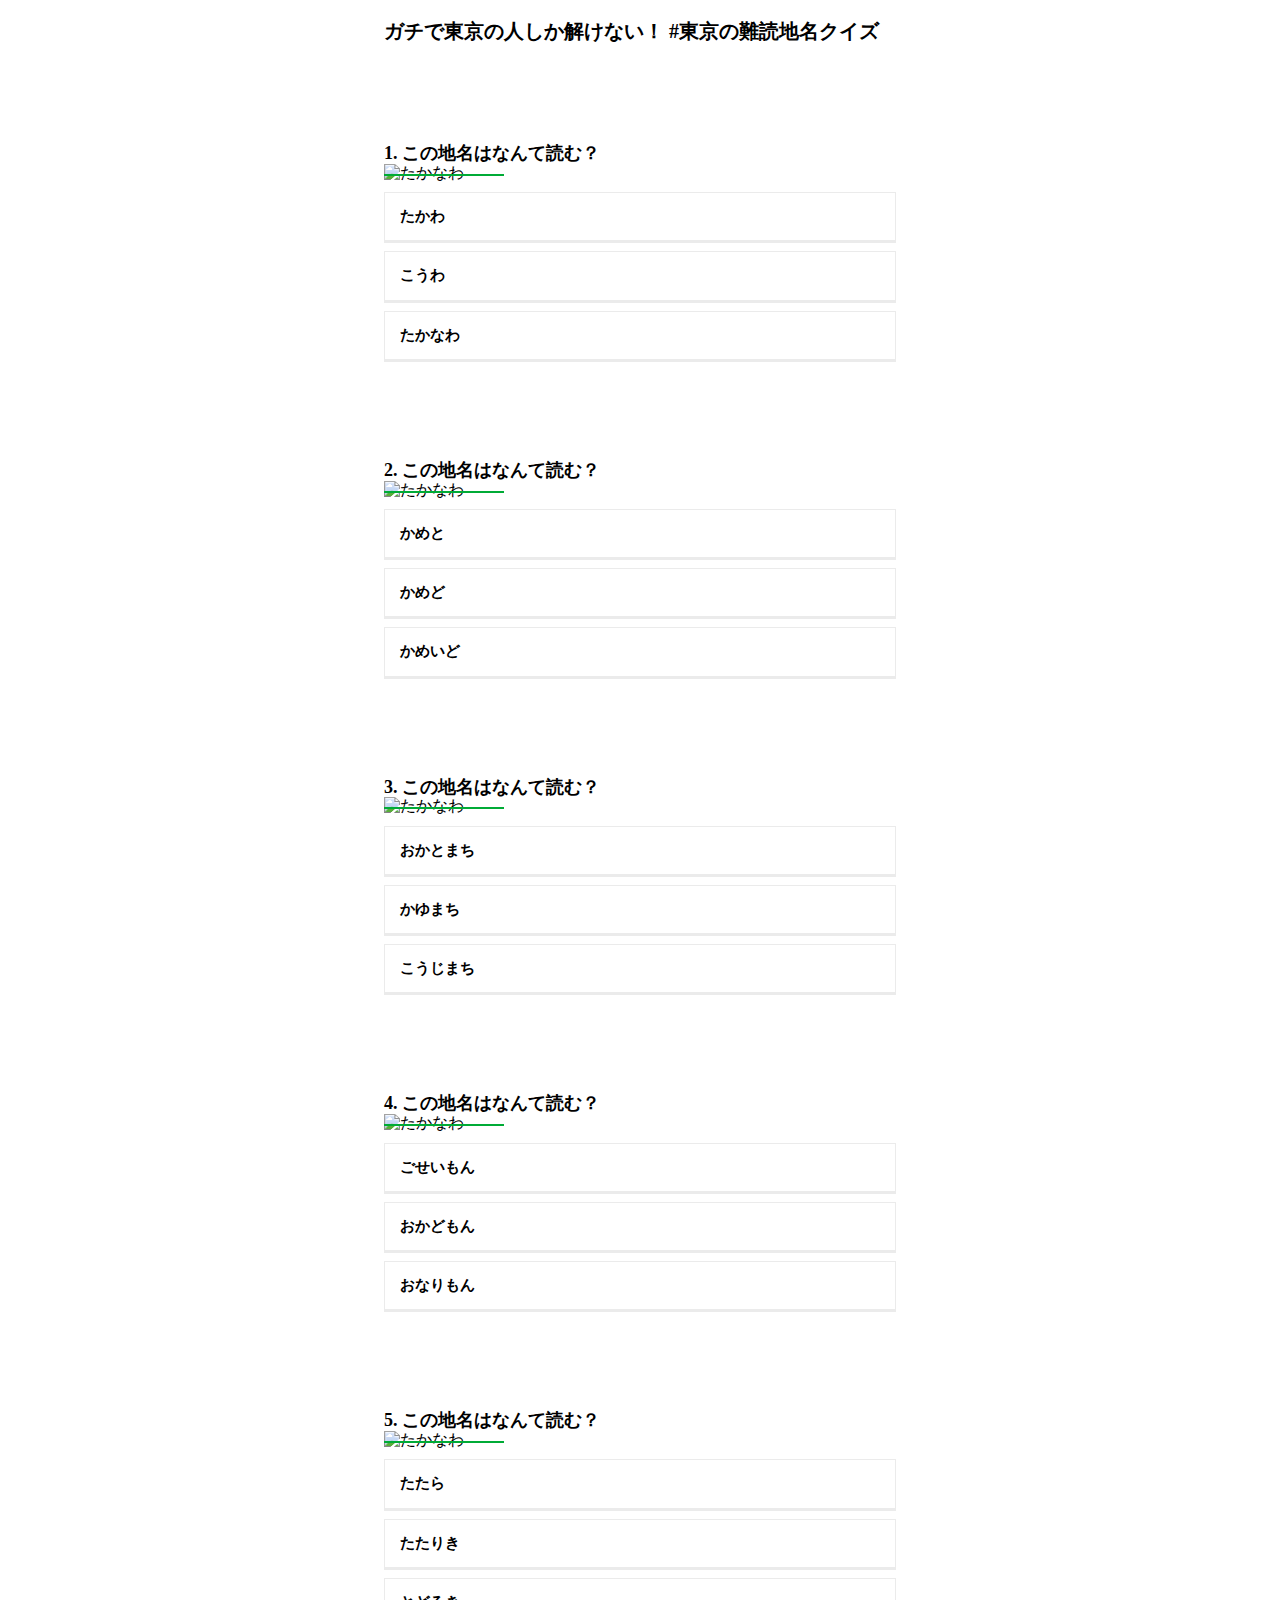
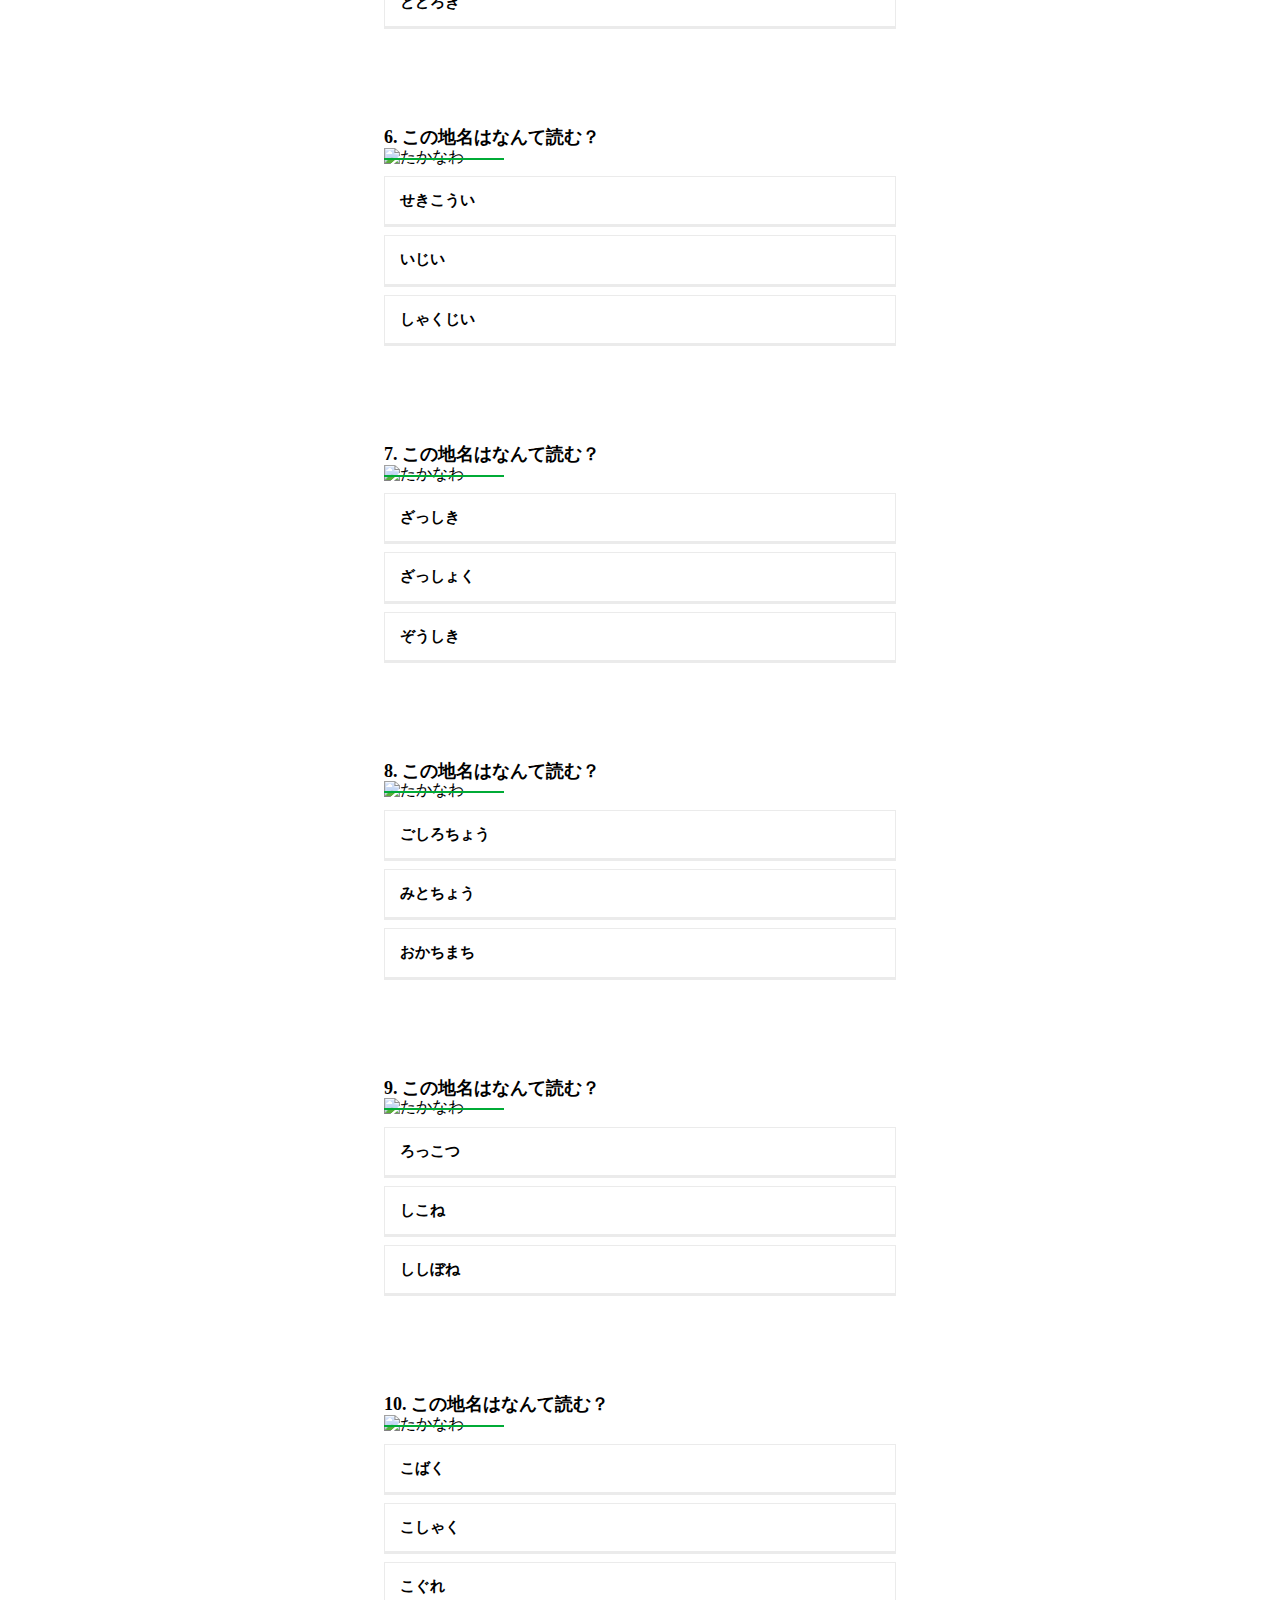
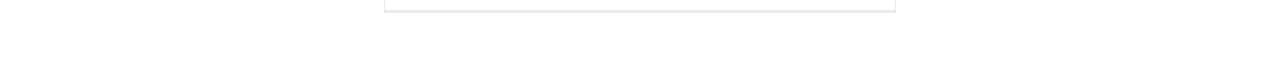
==== kuizy/kuizy.html @ 84e5f660 "html,css,jsを用いてfuseikai" ====
<!DOCTYPE html>
<html lang="ja">

<head>
    <meta charset="UTF-8">
    <meta http-equiv="X-UA-Compatible" content="IE=edge">
    <meta name="viewport" content="width=device-width, initial-scale=1.0">
    <title>kuizy.net</title>
    <link rel="stylesheet" href="./reset.css">
    <link rel="stylesheet" href="./kuizy.css">
</head>

<body>
    <main>
        <!-- beforebegin -->
        <!-- <div id="question"> -->
            <!-- afterbegin -->
            <!-- beforeend -->
        <!-- </div> -->
        <!-- afterend -->
        <h1 class="title">ガチで東京の人しか解けない！ #東京の難読地名クイズ</h1>
        <section class="quiz">
            <div class="question">
                <h2 class="question_title">1. この地名はなんて読む？</h2>
                <img class="question_img" src="https://d1khcm40x1j0f.cloudfront.net/quiz/34d20397a2a506fe2c1ee636dc011a07.png" alt="たかなわ">
                <ul class="question_list">
                    <!-- idが１つしかつけられないからwrong_1(誤答のときの動き)を２箇所につけられない。どうする？ -->
                    <li id="wrong_1_1" class="question_list_item">たかわ</li>
                    <li id="wrong_1_2" class="question_list_item">こうわ</li>
                    <li id="correct_1" class="question_list_item">たかなわ</li>
                </ul>
                <!-- 「正解！」のところだけを太文字にできないか？、pを２箇所にするとidが２つになって見にくくなってしまうのではないか？ -->
                <p id="questionCorrectAnswer_1" class="question_correct_answer"><b>正解！</b><br>正解は「たかなわ」です！</p>
                <p id="questionWrongAnswer_1" class="question_wrong_answer"><b>不正解！</b><br>正解は「たかなわ」です！</p>
            </div>
            <div class="question">
                <h2 class="question_title">2. この地名はなんて読む？</h2>
                <img class="question_img" src="https://d1khcm40x1j0f.cloudfront.net/quiz/512b8146e7661821c45dbb8fefedf731.png" alt="たかなわ">
                <ul class="question_list">
                    <li id="wrong_2_1" class="question_list_item">かめと</li>
                    <li id="wrong_2_2" class="question_list_item">かめど</li>
                    <li id="correct_2" class="question_list_item">かめいど</li>
                </ul>
                <p id="questionCorrectAnswer_2" class="question_correct_answer"><b>正解！</b><br>正解は「かめいど」です！</p>
                <p id="questionWrongAnswer_2" class="question_wrong_answer"><b>不正解！</b><br>正解は「かめいど」です！</p>
            </div>
            <div class="question">
                <h2 class="question_title">3. この地名はなんて読む？</h2>
                <img class="question_img" src="https://d1khcm40x1j0f.cloudfront.net/quiz/ad4f8badd896f1a9b527c530ebf8ac7f.png" alt="たかなわ">
                <ul class="question_list">
                    <li id="wrong_3_1" class="question_list_item">おかとまち</li>
                    <li id="wrong_3_2" class="question_list_item">かゆまち</li>
                    <li id="correct_3" class="question_list_item">こうじまち</li>
                </ul>
                <p id="questionCorrectAnswer_3" class="question_correct_answer"><b>正解！</b><br>正解は「こうじまち」です！</p>
                <p id="questionWrongAnswer_3" class="question_wrong_answer"><b>不正解！</b><br>正解は「こうじまち」です！</p>
            </div>
            <div class="question">
                <h2 class="question_title">4. この地名はなんて読む？</h2>
                <img src="https://d1khcm40x1j0f.cloudfront.net/quiz/ee645c9f43be1ab3992d121ee9e780fb.png" alt="たかなわ">
                <ul class="question_list">
                    <li id="wrong_4_1" class="question_list_item">ごせいもん</li>
                    <li id="wrong_4_2" class="question_list_item">おかどもん</li>
                    <li id="correct_4" class="question_list_item">おなりもん</li>
                </ul>
                <p id="questionCorrectAnswer_4" class="question_correct_answer"><b>正解！</b><br>正解は「おなりもん」です！</p>
                <p id="questionWrongAnswer_4" class="question_wrong_answer"><b>不正解！</b><br>正解は「おなりもん」です！</p>
            </div>
            <div class="question">
                <h2 class="question_title">5. この地名はなんて読む？</h2>
                <img class="question_img" src="https://d1khcm40x1j0f.cloudfront.net/quiz/6a235aaa10f0bd3ca57871f76907797b.png" alt="たかなわ">
                <ul class="question_list">
                    <li id="wrong_5_1" class="question_list_item">たたら</li>
                    <li id="wrong_5_2" class="question_list_item">たたりき</li>
                    <li id="correct_5" class="question_list_item">とどろき</li>
                </ul>
                <p id="questionCorrectAnswer_5" class="question_correct_answer"><b>正解！</b><br>正解は「とどろき」です！</p>
                <p id="questionWrongAnswer_5" class="question_wrong_answer"><b>不正解！</b><br>正解は「とどろき」です！</p>
            </div>
            <div class="question">
                <h2 class="question_title">6. この地名はなんて読む？</h2>
                <img class="question_img" src="https://d1khcm40x1j0f.cloudfront.net/quiz/0b6789cf496fb75191edf1e3a6e05039.png" alt="たかなわ">
                <ul class="question_list">
                    <li id="wrong_6_1" class="question_list_item">せきこうい</li>
                    <li id="wrong_6_2" class="question_list_item">いじい</li>
                    <li id="correct_6" class="question_list_item">しゃくじい</li>
                </ul>
                <p id="questionCorrectAnswer_6" class="question_correct_answer"><b>正解！</b><br>正解は「しゃくじい」です！</p>
                <p id="questionWrongAnswer_6" class="question_wrong_answer"><b>不正解！</b><br>正解は「しゃくじい」です！</p>
            </div>
            <div class="question">
                <h2 class="question_title">7. この地名はなんて読む？</h2>
                <img class="question_img" src="https://d1khcm40x1j0f.cloudfront.net/quiz/23e698eec548ff20a4f7969ca8823c53.png" alt="たかなわ">
                <ul class="question_list">
                    <li id="wrong_7_1" class="question_list_item">ざっしき</li>
                    <li id="wrong_7_2" class="question_list_item">ざっしょく</li>
                    <li id="correct_7" class="question_list_item">ぞうしき</li>
                </ul>
                <p id="questionCorrectAnswer_7" class="question_correct_answer"><b>正解！</b><br>正解は「ぞうしき」です！</p>
                <p id="questionWrongAnswer_7" class="question_wrong_answer"><b>不正解！</b><br>正解は「ぞうしき」です！</p>
            </div>
            <div class="question">
                <h2 class="question_title">8. この地名はなんて読む？</h2>
                <img class="question_img" src="https://d1khcm40x1j0f.cloudfront.net/quiz/50a753d151d35f8602d2c3e2790ea6e4.png" alt="たかなわ">
                <ul class="question_list">
                    <li id="wrong_8_1" class="question_list_item">ごしろちょう</li>
                    <li id="wrong_8_2" class="question_list_item">みとちょう</li>
                    <li id="correct_8" class="question_list_item">おかちまち</li>
                </ul>
                <p id="questionCorrectAnswer_8" class="question_correct_answer"><b>正解！</b><br>正解は「おかちまち」です！</p>
                <p id="questionWrongAnswer_8" class="question_wrong_answer"><b>不正解！</b><br>正解は「おかちまち」です！</p>
            </div>
            <div class="question">
                <h2 class="question_title">9. この地名はなんて読む？</h2>
                <img class="question_img" src="https://d1khcm40x1j0f.cloudfront.net/words/8cad76c39c43e2b651041c6d812ea26e.png" alt="たかなわ">
                <ul class="question_list">
                    <li id="wrong_9_1" class="question_list_item">ろっこつ</li>
                    <li id="wrong_9_2" class="question_list_item">しこね</li>
                    <li id="correct_9" class="question_list_item">ししぼね</li>
                </ul>
                <p id="questionCorrectAnswer_9" class="question_correct_answer"><b>正解！</b><br>江戸川区にあります。</p>
                <p id="questionWrongAnswer_9" class="question_wrong_answer"><b>不正解！</b><br>江戸川区にあります。</p>
            </div>
            <div class="question">
                <h2 class="question_title">10. この地名はなんて読む？</h2>
                <img class="question_img" src="https://d1khcm40x1j0f.cloudfront.net/words/34508ddb0789ee73471b9f17977e7c9c.png" alt="たかなわ">
                <ul class="question_list">
                    <li id="wrong_10_1" class="question_list_item">こばく</li>
                    <li id="wrong_10_2" class="question_list_item">こしゃく</li>
                    <li id="correct_10" class="question_list_item">こぐれ</li>
                </ul>
                <p id="questionCorrectAnswer_10" class="question_correct_answer"><b>正解！</b><br>正解は「こぐれ」です！</p>
                <p id="questionWrongAnswer_10" class="question_wrong_answer"><b>不正解！</b><br>正解は「こぐれ」です！</p>
            </div>
        </section>
    </main>
<script src="kuizy.js"></script>
</body>

</html>
---- kuizy/kuizy.css ----
/* ガチで東京の人しか解けない！ #東京の難読地名クイズ */
        .title {
            font-size: 20px;
            font-weight: bold;
            margin-top: 1em;
            margin-left: 30%;
            margin-right: 30%;
        }
        /* 1から10番までの全部に適用 */
        .quiz {
            margin-left: 30%;
            margin-right: 30%;
            margin-bottom: 3em;
        }
        /* この地名はなんて読む？ */
        .question_title {
            font-size: 18px;
            font-weight: bold;
            margin-top: 100px;
            position: relative;
        }
        /* 1~10のこの地名はなんて読む？ の下線部 */
        .question_title::after {
            content: "";
            position: absolute;
            display: block;
            width: 120px;
            height: 2px;
            background-color: #00ab36;
            margin-top: 10px;
        }
        /* 1~10の３つの選択肢ボックス */
        .question_list_item {
            font-size: 15px;
            border: solid 1px #ebebeb;
            box-shadow: 0 2px 0 #ebebeb;
            margin-top: 10px;
            padding: 15px;
            font-weight: bold;
        }
        /* 1~10の正解は「」です！ */
        .question_correct_answer {
            display: none;
        }
        /* 1~10の不正解！正解は「」です！ */
        .question_wrong_answer {
            display: none;
        }


        /* 正解のボックスを押した後の変化後 */
        .question_list_item-correct {
            background-color: #287dff;
            color: #ffffff;
        }
        /* 1~10の正解は「」です！の変化後 */
        .question_correct_answer-visible {
            display: block;
            background-color: #f5f5f5;
            margin-top: 10px;
            padding: 15px;
            position: relative;
            line-height: 35px;
            pointer-events: none;
        }
        /* 1~10の正解は「」です！の下線部。変化後 */
        .question_correct_answer-visible::before {
            content: "";
            position: absolute;
            display: inline-block;
            width: 50px;
            height: 4px;
            background-color: #287dff;
            margin-top: 30px;
            font-weight: bold;
        }
        /* 不正解のボックスを押した後の変化後 */
        .question_list_item-wrong {
            background-color: #ff5128;
            color: #ffffff;
        }
        /* 1~10の不正解！正解は「」です！の変化後 */
        .question_wrong_answer-visible {
            display: block;
            background-color: #f5f5f5;
            margin-top: 10px;
            padding: 15px;
            position: relative;
            line-height: 35px;
            pointer-events: none;
        }
        /* 1~10の不正解！正解は「」です！の下線部。変化後 */
        .question_wrong_answer-visible::before {
            content: "";
            position: absolute;
            display: inline-block;
            width: 50px;
            height: 4px;
            background-color: #ff5128;
            margin-top: 30px;
            font-weight: bold;
        }
        /* 押せないようにする */
        .question_list_item_don\'tPush {
            pointer-events: none;
        }
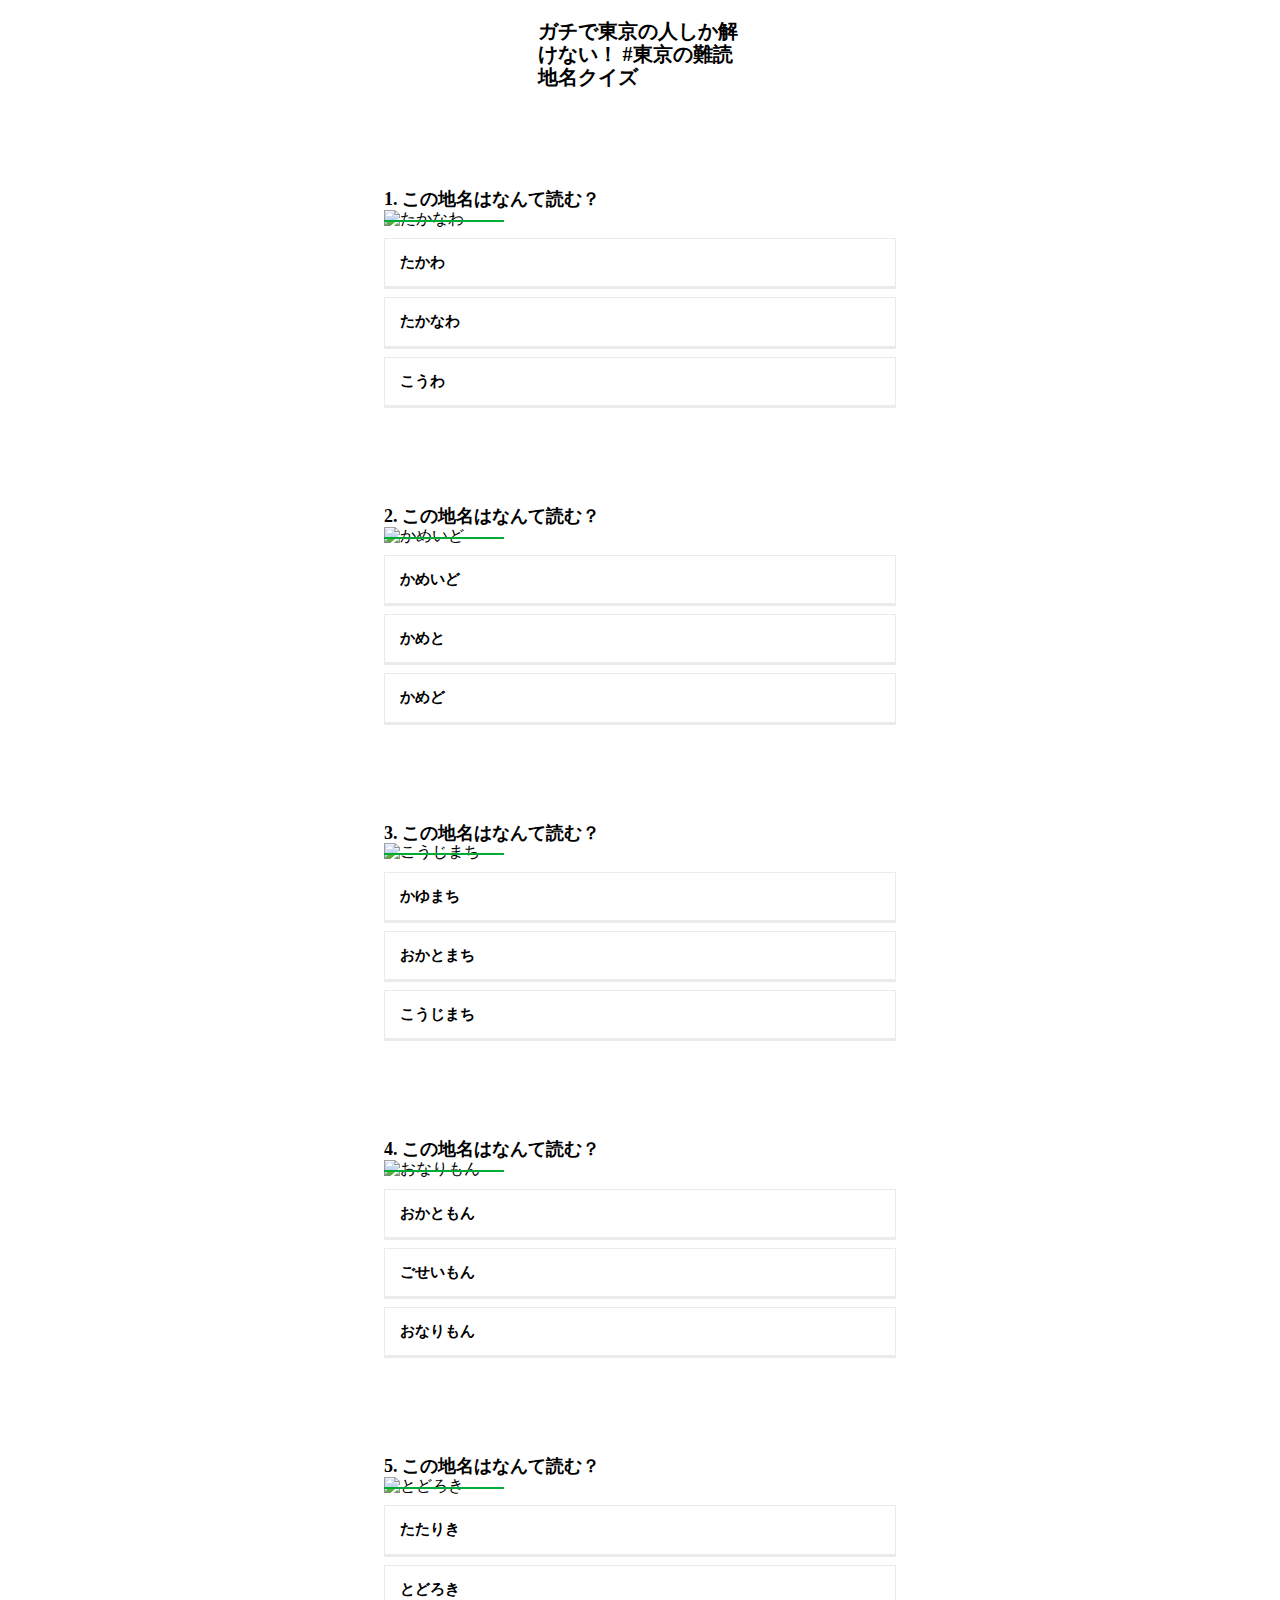
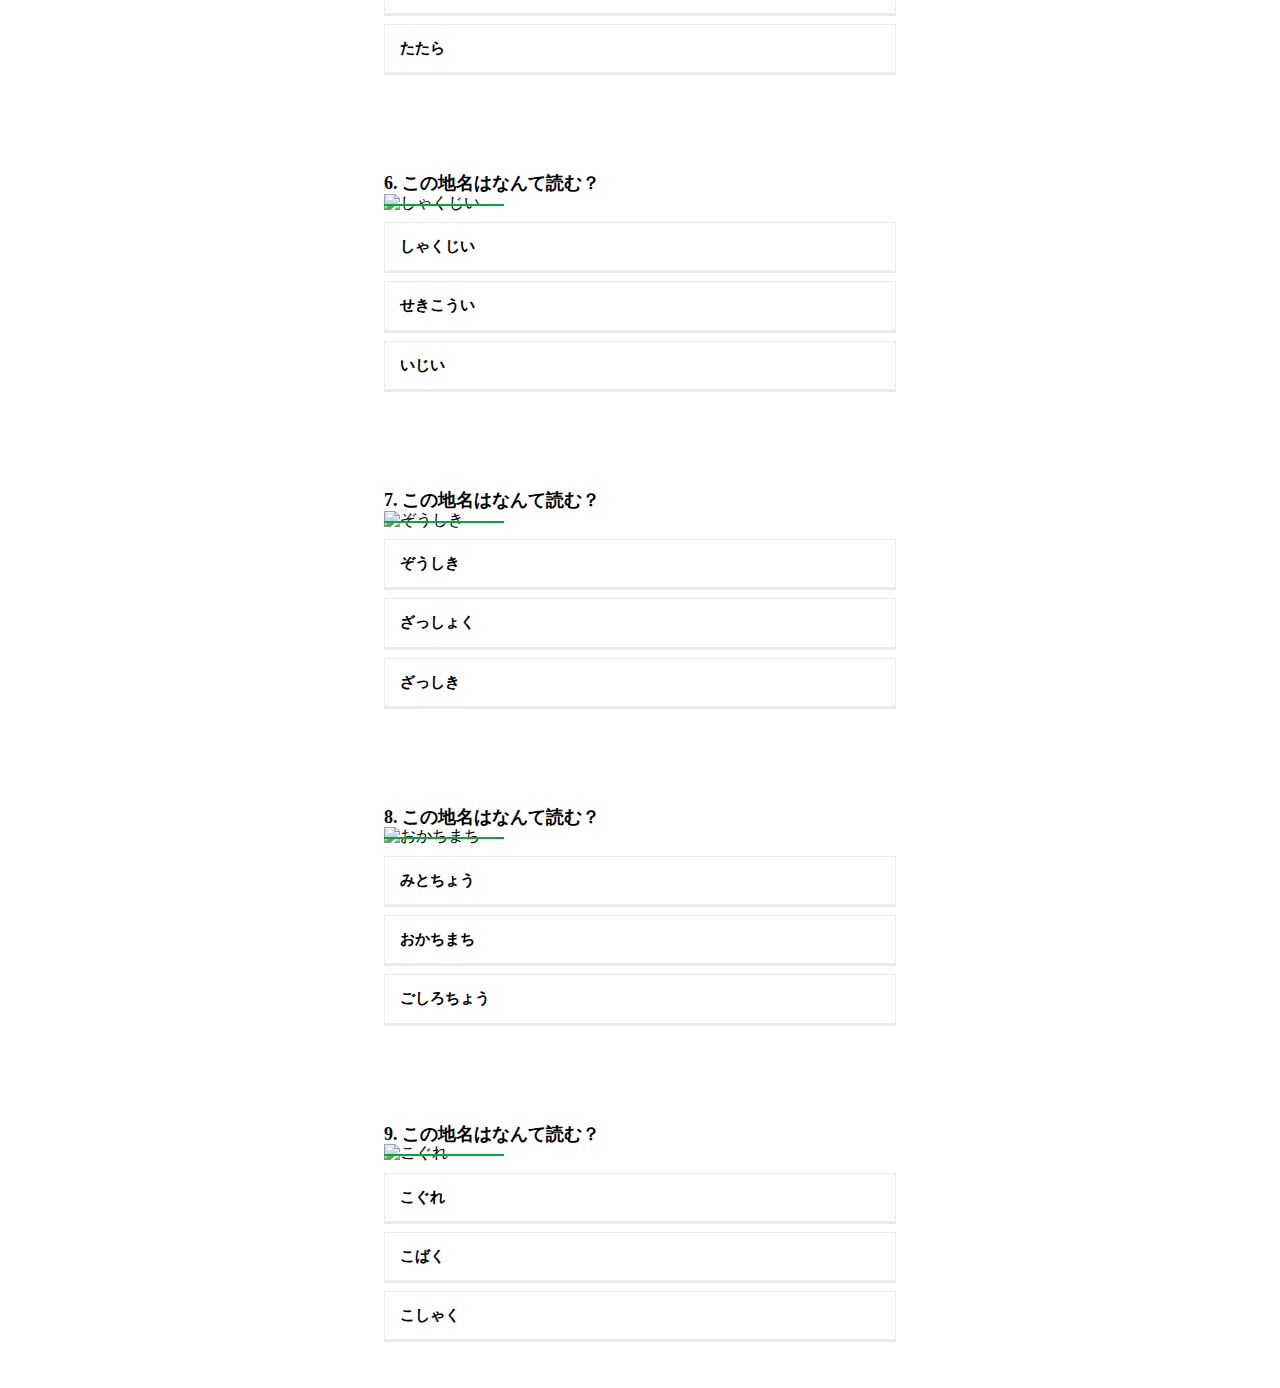
==== commit ed335464: "ランダム表示するとこまで完成しました！" ====
--- a/kuizy/kuizy.html
+++ b/kuizy/kuizy.html
@@ -12,24 +12,24 @@
 
 <body>
     <main>
-        <!-- beforebegin -->
-        <!-- <div id="question"> -->
+        <section class="quiz">
+        <!-- beforebegin --> 
+        <div id="question">
             <!-- afterbegin -->
             <!-- beforeend -->
-        <!-- </div> -->
         <!-- afterend -->
         <h1 class="title">ガチで東京の人しか解けない！ #東京の難読地名クイズ</h1>
-        <section class="quiz">
-            <div class="question">
+        </div>
+            <!-- <div class="question">
                 <h2 class="question_title">1. この地名はなんて読む？</h2>
                 <img class="question_img" src="https://d1khcm40x1j0f.cloudfront.net/quiz/34d20397a2a506fe2c1ee636dc011a07.png" alt="たかなわ">
                 <ul class="question_list">
-                    <!-- idが１つしかつけられないからwrong_1(誤答のときの動き)を２箇所につけられない。どうする？ -->
+                    idが１つしかつけられないからwrong_1(誤答のときの動き)を２箇所につけられない。どうする？
                     <li id="wrong_1_1" class="question_list_item">たかわ</li>
                     <li id="wrong_1_2" class="question_list_item">こうわ</li>
                     <li id="correct_1" class="question_list_item">たかなわ</li>
                 </ul>
-                <!-- 「正解！」のところだけを太文字にできないか？、pを２箇所にするとidが２つになって見にくくなってしまうのではないか？ -->
+                「正解！」のところだけを太文字にできないか？、pを２箇所にするとidが２つになって見にくくなってしまうのではないか？
                 <p id="questionCorrectAnswer_1" class="question_correct_answer"><b>正解！</b><br>正解は「たかなわ」です！</p>
                 <p id="questionWrongAnswer_1" class="question_wrong_answer"><b>不正解！</b><br>正解は「たかなわ」です！</p>
             </div>
@@ -131,10 +131,10 @@
                 </ul>
                 <p id="questionCorrectAnswer_10" class="question_correct_answer"><b>正解！</b><br>正解は「こぐれ」です！</p>
                 <p id="questionWrongAnswer_10" class="question_wrong_answer"><b>不正解！</b><br>正解は「こぐれ」です！</p>
-            </div>
+            </div> -->
+            <script src="kuizy.js"></script>
         </section>
     </main>
-<script src="kuizy.js"></script>
 </body>
 
 </html>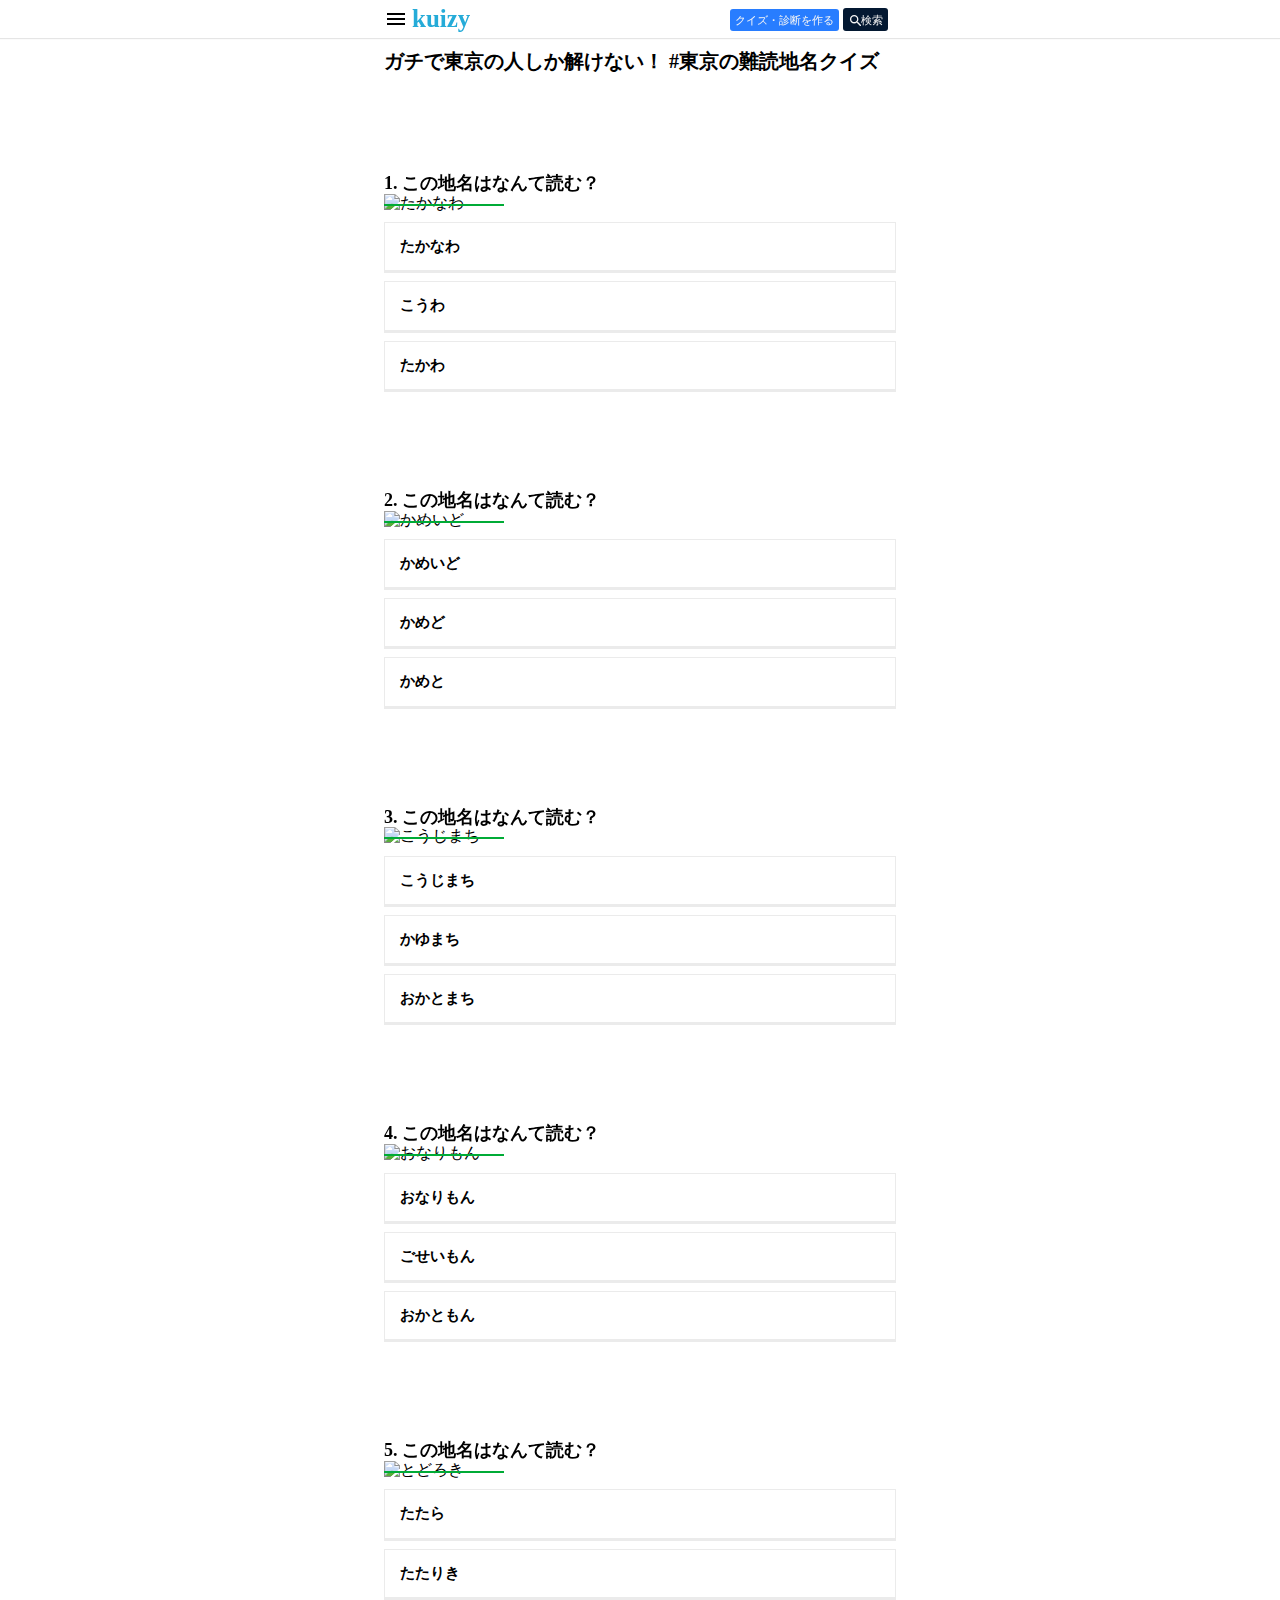
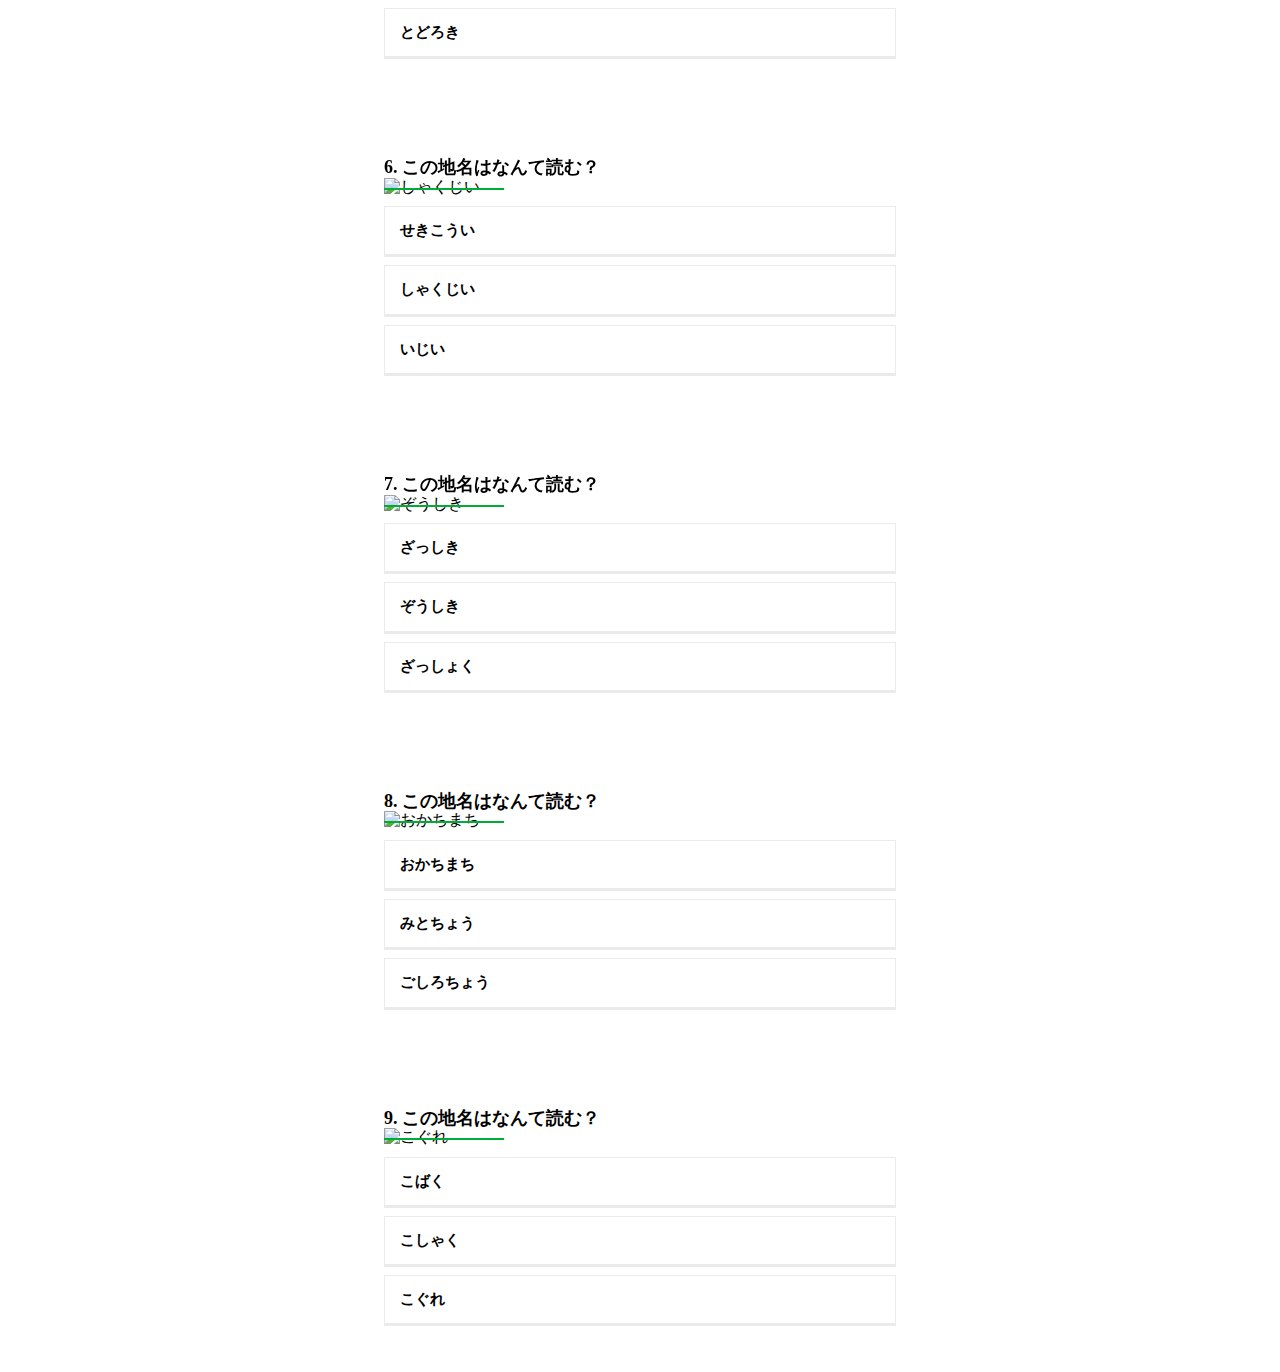
==== commit 4cc34c12: "header途中まで。残るはハンバーガーのところ" ====
--- a/kuizy/kuizy.html
+++ b/kuizy/kuizy.html
@@ -11,127 +11,32 @@
 </head>
 
 <body>
+    <nav class="nav">
+        <ul class="nav_list_left">
+            <li id="navListItemHumburger" class="nav_list_item_humburger"><svg xmlns="http://www.w3.org/2000/svg" width="24" height="24" viewBox="0 0 24 24"><path d="M0 0h24v24H0z" fill="none"></path><path d="M3 18h18v-2H3v2zm0-5h18v-2H3v2zm0-7v2h18V6H3z"></path></svg></li>
+            <li class="nav_list_item_kuizy"><a href="https://kuizy.net/">kuizy</a></li>
+        </ul>
+        <ul class="nav_list_right">
+            <li class="nav_list_item_create"><a href="https://kuizy.net/prepare">クイズ・診断を作る</a></li>
+            <li class="nav_list_item_search"><a href="https://kuizy.net/search">
+                <svg xmlns="http://www.w3.org/2000/svg" width="13" height="13" viewBox="0 0 20 20">
+                    <path d="M15.5 14h-.79l-.28-.27C15.41 12.59 16 11.11 16 9.5 16 5.91 13.09 3 9.5 3S3 5.91 3 9.5 5.91 16 9.5 16c1.61 0 3.09-.59 4.23-1.57l.27.28v.79l5 4.99L20.49 19l-4.99-5zm-6 0C7.01 14 5 11.99 5 9.5S7.01 5 9.5 5 14 7.01 14 9.5 11.99 14 9.5 14z"></path>
+                    <path d="M0 0h24v24H0z" fill="none"></path>
+                </svg>検索</a>
+            </li>
+        </ul>
+    </nav>
     <main>
+        <h1 class="title">ガチで東京の人しか解けない！ #東京の難読地名クイズ</h1>
         <section class="quiz">
-        <!-- beforebegin --> 
+        <!-- beforebegin -->
         <div id="question">
             <!-- afterbegin -->
             <!-- beforeend -->
+        </div>
         <!-- afterend -->
-        <h1 class="title">ガチで東京の人しか解けない！ #東京の難読地名クイズ</h1>
-        </div>
-            <!-- <div class="question">
-                <h2 class="question_title">1. この地名はなんて読む？</h2>
-                <img class="question_img" src="https://d1khcm40x1j0f.cloudfront.net/quiz/34d20397a2a506fe2c1ee636dc011a07.png" alt="たかなわ">
-                <ul class="question_list">
-                    idが１つしかつけられないからwrong_1(誤答のときの動き)を２箇所につけられない。どうする？
-                    <li id="wrong_1_1" class="question_list_item">たかわ</li>
-                    <li id="wrong_1_2" class="question_list_item">こうわ</li>
-                    <li id="correct_1" class="question_list_item">たかなわ</li>
-                </ul>
-                「正解！」のところだけを太文字にできないか？、pを２箇所にするとidが２つになって見にくくなってしまうのではないか？
-                <p id="questionCorrectAnswer_1" class="question_correct_answer"><b>正解！</b><br>正解は「たかなわ」です！</p>
-                <p id="questionWrongAnswer_1" class="question_wrong_answer"><b>不正解！</b><br>正解は「たかなわ」です！</p>
-            </div>
-            <div class="question">
-                <h2 class="question_title">2. この地名はなんて読む？</h2>
-                <img class="question_img" src="https://d1khcm40x1j0f.cloudfront.net/quiz/512b8146e7661821c45dbb8fefedf731.png" alt="たかなわ">
-                <ul class="question_list">
-                    <li id="wrong_2_1" class="question_list_item">かめと</li>
-                    <li id="wrong_2_2" class="question_list_item">かめど</li>
-                    <li id="correct_2" class="question_list_item">かめいど</li>
-                </ul>
-                <p id="questionCorrectAnswer_2" class="question_correct_answer"><b>正解！</b><br>正解は「かめいど」です！</p>
-                <p id="questionWrongAnswer_2" class="question_wrong_answer"><b>不正解！</b><br>正解は「かめいど」です！</p>
-            </div>
-            <div class="question">
-                <h2 class="question_title">3. この地名はなんて読む？</h2>
-                <img class="question_img" src="https://d1khcm40x1j0f.cloudfront.net/quiz/ad4f8badd896f1a9b527c530ebf8ac7f.png" alt="たかなわ">
-                <ul class="question_list">
-                    <li id="wrong_3_1" class="question_list_item">おかとまち</li>
-                    <li id="wrong_3_2" class="question_list_item">かゆまち</li>
-                    <li id="correct_3" class="question_list_item">こうじまち</li>
-                </ul>
-                <p id="questionCorrectAnswer_3" class="question_correct_answer"><b>正解！</b><br>正解は「こうじまち」です！</p>
-                <p id="questionWrongAnswer_3" class="question_wrong_answer"><b>不正解！</b><br>正解は「こうじまち」です！</p>
-            </div>
-            <div class="question">
-                <h2 class="question_title">4. この地名はなんて読む？</h2>
-                <img src="https://d1khcm40x1j0f.cloudfront.net/quiz/ee645c9f43be1ab3992d121ee9e780fb.png" alt="たかなわ">
-                <ul class="question_list">
-                    <li id="wrong_4_1" class="question_list_item">ごせいもん</li>
-                    <li id="wrong_4_2" class="question_list_item">おかどもん</li>
-                    <li id="correct_4" class="question_list_item">おなりもん</li>
-                </ul>
-                <p id="questionCorrectAnswer_4" class="question_correct_answer"><b>正解！</b><br>正解は「おなりもん」です！</p>
-                <p id="questionWrongAnswer_4" class="question_wrong_answer"><b>不正解！</b><br>正解は「おなりもん」です！</p>
-            </div>
-            <div class="question">
-                <h2 class="question_title">5. この地名はなんて読む？</h2>
-                <img class="question_img" src="https://d1khcm40x1j0f.cloudfront.net/quiz/6a235aaa10f0bd3ca57871f76907797b.png" alt="たかなわ">
-                <ul class="question_list">
-                    <li id="wrong_5_1" class="question_list_item">たたら</li>
-                    <li id="wrong_5_2" class="question_list_item">たたりき</li>
-                    <li id="correct_5" class="question_list_item">とどろき</li>
-                </ul>
-                <p id="questionCorrectAnswer_5" class="question_correct_answer"><b>正解！</b><br>正解は「とどろき」です！</p>
-                <p id="questionWrongAnswer_5" class="question_wrong_answer"><b>不正解！</b><br>正解は「とどろき」です！</p>
-            </div>
-            <div class="question">
-                <h2 class="question_title">6. この地名はなんて読む？</h2>
-                <img class="question_img" src="https://d1khcm40x1j0f.cloudfront.net/quiz/0b6789cf496fb75191edf1e3a6e05039.png" alt="たかなわ">
-                <ul class="question_list">
-                    <li id="wrong_6_1" class="question_list_item">せきこうい</li>
-                    <li id="wrong_6_2" class="question_list_item">いじい</li>
-                    <li id="correct_6" class="question_list_item">しゃくじい</li>
-                </ul>
-                <p id="questionCorrectAnswer_6" class="question_correct_answer"><b>正解！</b><br>正解は「しゃくじい」です！</p>
-                <p id="questionWrongAnswer_6" class="question_wrong_answer"><b>不正解！</b><br>正解は「しゃくじい」です！</p>
-            </div>
-            <div class="question">
-                <h2 class="question_title">7. この地名はなんて読む？</h2>
-                <img class="question_img" src="https://d1khcm40x1j0f.cloudfront.net/quiz/23e698eec548ff20a4f7969ca8823c53.png" alt="たかなわ">
-                <ul class="question_list">
-                    <li id="wrong_7_1" class="question_list_item">ざっしき</li>
-                    <li id="wrong_7_2" class="question_list_item">ざっしょく</li>
-                    <li id="correct_7" class="question_list_item">ぞうしき</li>
-                </ul>
-                <p id="questionCorrectAnswer_7" class="question_correct_answer"><b>正解！</b><br>正解は「ぞうしき」です！</p>
-                <p id="questionWrongAnswer_7" class="question_wrong_answer"><b>不正解！</b><br>正解は「ぞうしき」です！</p>
-            </div>
-            <div class="question">
-                <h2 class="question_title">8. この地名はなんて読む？</h2>
-                <img class="question_img" src="https://d1khcm40x1j0f.cloudfront.net/quiz/50a753d151d35f8602d2c3e2790ea6e4.png" alt="たかなわ">
-                <ul class="question_list">
-                    <li id="wrong_8_1" class="question_list_item">ごしろちょう</li>
-                    <li id="wrong_8_2" class="question_list_item">みとちょう</li>
-                    <li id="correct_8" class="question_list_item">おかちまち</li>
-                </ul>
-                <p id="questionCorrectAnswer_8" class="question_correct_answer"><b>正解！</b><br>正解は「おかちまち」です！</p>
-                <p id="questionWrongAnswer_8" class="question_wrong_answer"><b>不正解！</b><br>正解は「おかちまち」です！</p>
-            </div>
-            <div class="question">
-                <h2 class="question_title">9. この地名はなんて読む？</h2>
-                <img class="question_img" src="https://d1khcm40x1j0f.cloudfront.net/words/8cad76c39c43e2b651041c6d812ea26e.png" alt="たかなわ">
-                <ul class="question_list">
-                    <li id="wrong_9_1" class="question_list_item">ろっこつ</li>
-                    <li id="wrong_9_2" class="question_list_item">しこね</li>
-                    <li id="correct_9" class="question_list_item">ししぼね</li>
-                </ul>
-                <p id="questionCorrectAnswer_9" class="question_correct_answer"><b>正解！</b><br>江戸川区にあります。</p>
-                <p id="questionWrongAnswer_9" class="question_wrong_answer"><b>不正解！</b><br>江戸川区にあります。</p>
-            </div>
-            <div class="question">
-                <h2 class="question_title">10. この地名はなんて読む？</h2>
-                <img class="question_img" src="https://d1khcm40x1j0f.cloudfront.net/words/34508ddb0789ee73471b9f17977e7c9c.png" alt="たかなわ">
-                <ul class="question_list">
-                    <li id="wrong_10_1" class="question_list_item">こばく</li>
-                    <li id="wrong_10_2" class="question_list_item">こしゃく</li>
-                    <li id="correct_10" class="question_list_item">こぐれ</li>
-                </ul>
-                <p id="questionCorrectAnswer_10" class="question_correct_answer"><b>正解！</b><br>正解は「こぐれ」です！</p>
-                <p id="questionWrongAnswer_10" class="question_wrong_answer"><b>不正解！</b><br>正解は「こぐれ」です！</p>
-            </div> -->
+        
+        
             <script src="kuizy.js"></script>
         </section>
     </main>
--- a/kuizy/kuizy.css
+++ b/kuizy/kuizy.css
@@ -1,8 +1,55 @@
+        .nav {
+            width: 100%;
+            position: fixed;
+            box-shadow: 0px 1px 1px 0px rgba(0,0,0,0.1);
+            /* z-index: 0; */
+            background: #ffffff;
+        }
+        .nav_list_left {
+            margin-left: 30%;
+            margin-top: 5px;
+            display: inline-block;
+        }
+        
+        .nav_list_item_humburger {
+            display: inline-block;
+        }
+        .nav_list_item_kuizy {
+            color: #25ABD8;
+            font-size: 25px;
+            font-weight: bold;
+            display: inline-block;
+        }
+        .nav_list_right {
+            margin-left: 20%;
+            margin-bottom: 7px;
+            vertical-align: middle;
+            display: inline-block;
+        }
+        .nav_list_item_create {
+            border-radius: 3px;
+            background-color: #287dff;
+            font-size: 11px;
+            padding: 5px;
+            color: #f5f5f5;
+            display: inline-block;
+        }
+        .nav_list_item_search {
+            border-radius: 3px;
+            background-color: #031831;
+            font-size: 11px;
+            padding: 5px;
+            color: #f5f5f5;
+            display: inline-block;
+        }
+        .nav_list_item_search svg {
+            fill: #f5f5f5;
+        }
         /* ガチで東京の人しか解けない！ #東京の難読地名クイズ */
         .title {
             font-size: 20px;
             font-weight: bold;
-            margin-top: 1em;
+            padding-top: 50px;
             margin-left: 30%;
             margin-right: 30%;
         }
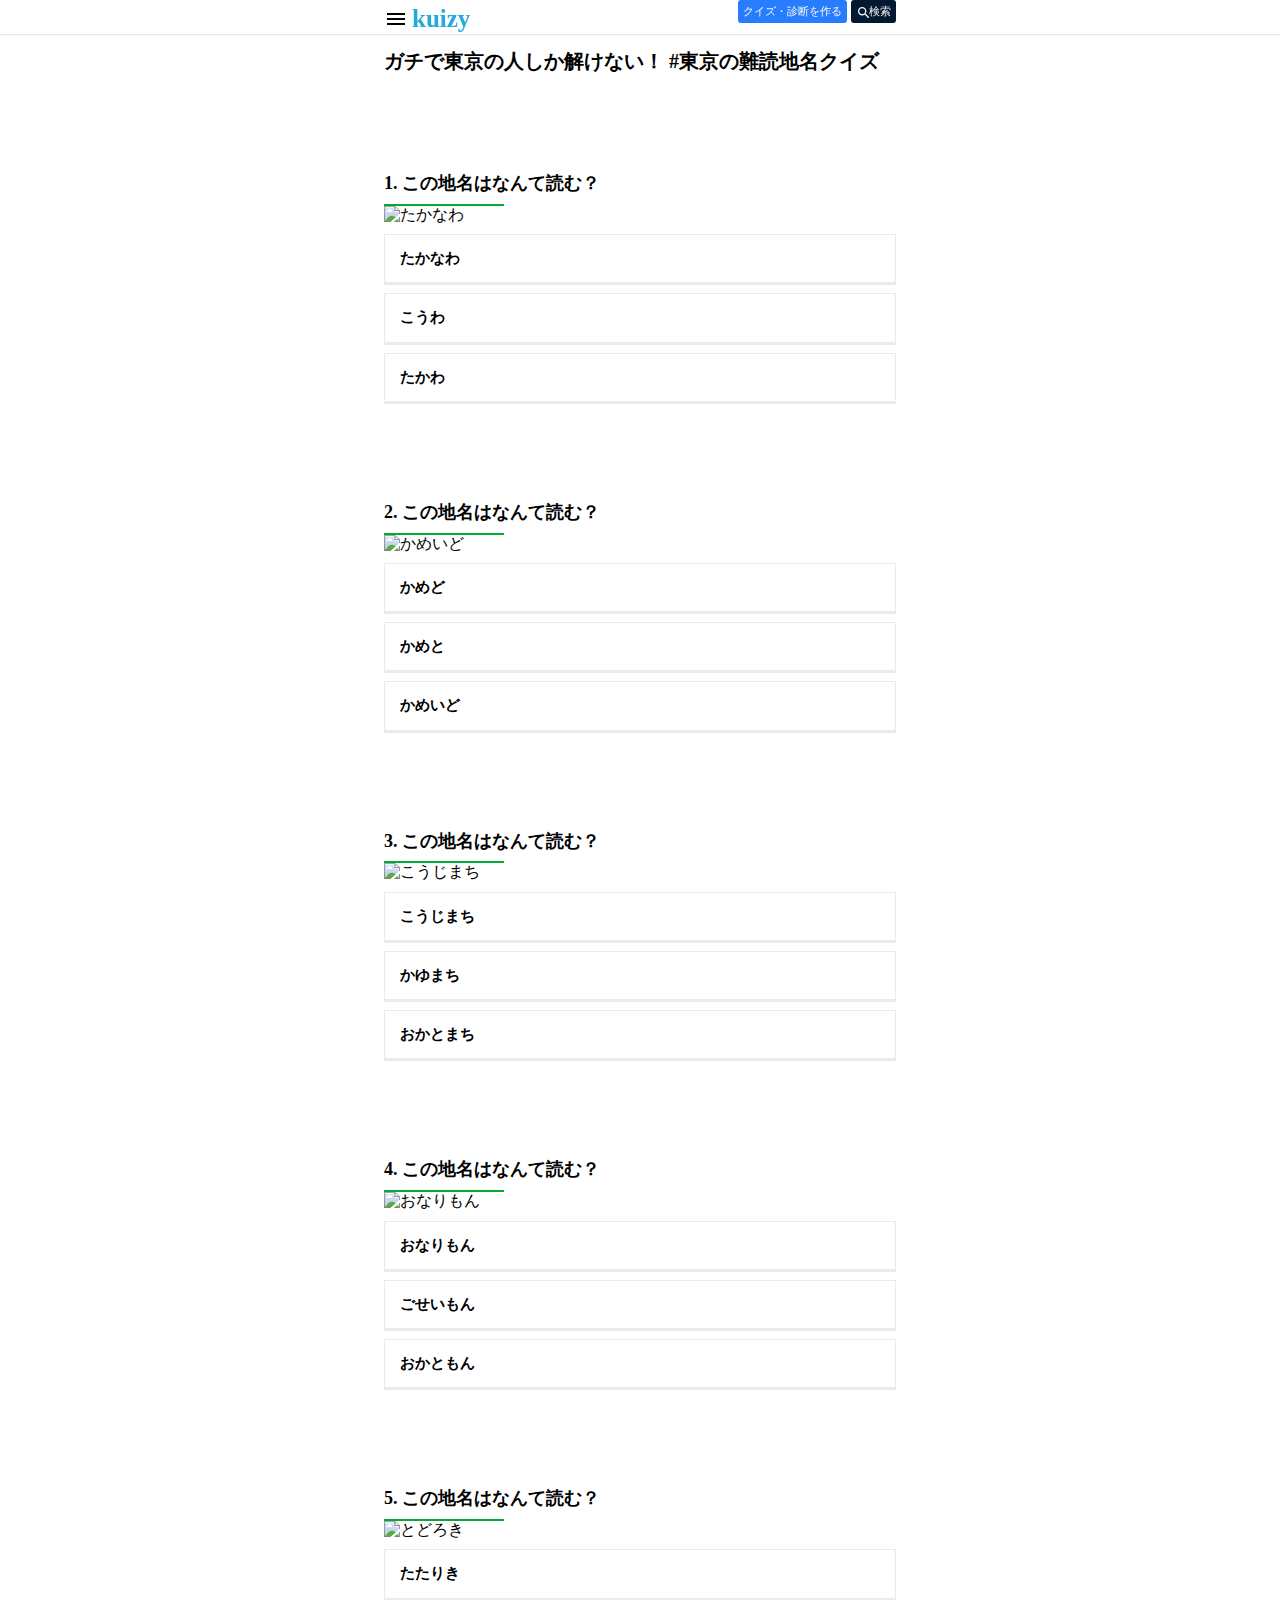
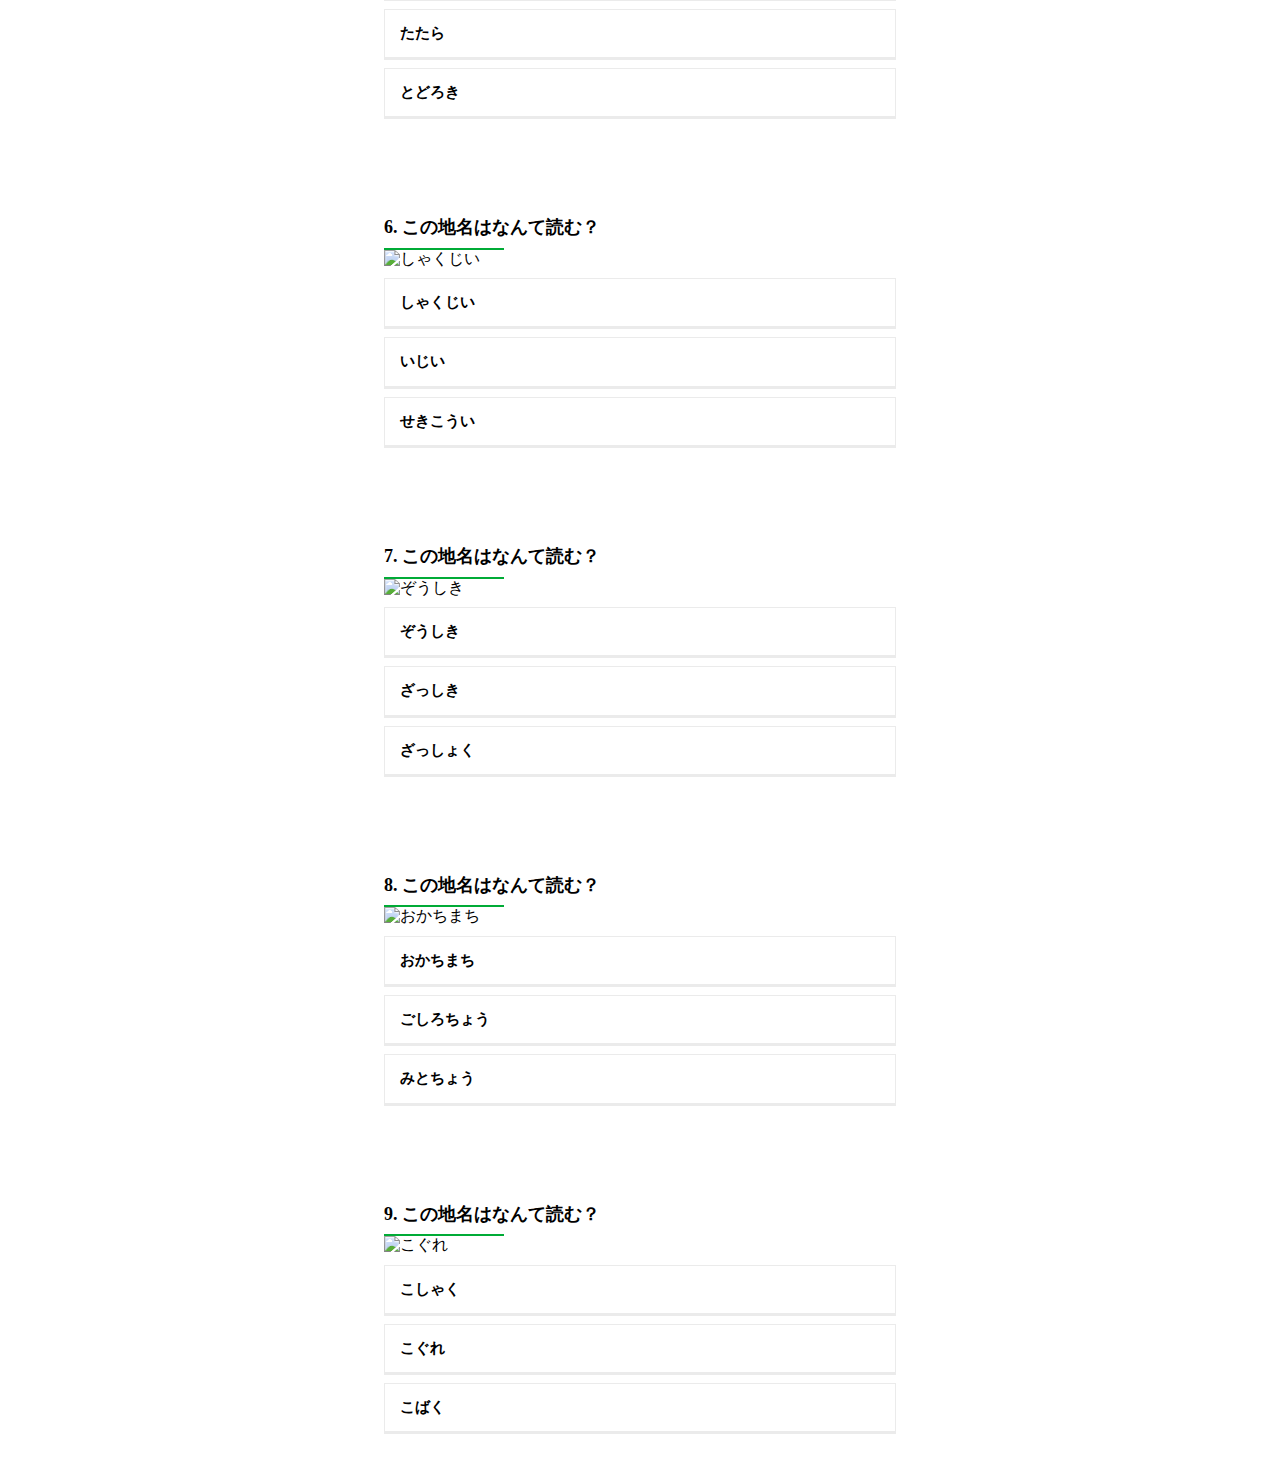
==== commit d9533fbb: "ヘッダー作りました" ====
--- a/kuizy/kuizy.html
+++ b/kuizy/kuizy.html
@@ -11,22 +11,41 @@
 </head>
 
 <body>
-    <nav class="nav">
-        <ul class="nav_list_left">
-            <li id="navListItemHumburger" class="nav_list_item_humburger"><svg xmlns="http://www.w3.org/2000/svg" width="24" height="24" viewBox="0 0 24 24"><path d="M0 0h24v24H0z" fill="none"></path><path d="M3 18h18v-2H3v2zm0-5h18v-2H3v2zm0-7v2h18V6H3z"></path></svg></li>
-            <li class="nav_list_item_kuizy"><a href="https://kuizy.net/">kuizy</a></li>
+    <header class="header">
+        <ul class="header_list_left">
+            <li id="headerListItemHumburger" class="header_list_item_humburger"><svg xmlns="http://www.w3.org/2000/svg" width="24" height="24" viewBox="0 0 24 24"><path d="M0 0h24v24H0z" fill="none"></path><path d="M3 18h18v-2H3v2zm0-5h18v-2H3v2zm0-7v2h18V6H3z"></path></svg></li>
+            <li class="header_list_item_kuizy"><a href="https://kuizy.net/">kuizy</a></li>
         </ul>
-        <ul class="nav_list_right">
-            <li class="nav_list_item_create"><a href="https://kuizy.net/prepare">クイズ・診断を作る</a></li>
-            <li class="nav_list_item_search"><a href="https://kuizy.net/search">
+        <ul class="header_list_right">
+            <li class="header_list_item_create"><a href="https://kuizy.net/prepare">クイズ・診断を作る</a></li>
+            <li class="header_list_item_search"><a href="https://kuizy.net/search">
                 <svg xmlns="http://www.w3.org/2000/svg" width="13" height="13" viewBox="0 0 20 20">
                     <path d="M15.5 14h-.79l-.28-.27C15.41 12.59 16 11.11 16 9.5 16 5.91 13.09 3 9.5 3S3 5.91 3 9.5 5.91 16 9.5 16c1.61 0 3.09-.59 4.23-1.57l.27.28v.79l5 4.99L20.49 19l-4.99-5zm-6 0C7.01 14 5 11.99 5 9.5S7.01 5 9.5 5 14 7.01 14 9.5 11.99 14 9.5 14z"></path>
                     <path d="M0 0h24v24H0z" fill="none"></path>
                 </svg>検索</a>
             </li>
         </ul>
-    </nav>
-    <main>
+    </header>
+    <side id="side" class="side">
+        <div id="side_space" class="side_space"></div>
+        <ul class="side_list">
+            <li class="side_list_item"><a href="https://api.twitter.com/oauth/authorize?oauth_token=sG2eNAAAAAAAX8QvAAABfe8g7Kc">ログイン</a></li>
+            <li class="side_list_item"><a href="https://kuizy.net/quiz">クイズ</a></li>
+            <li class="side_list_item"><a href="https://kuizy.net/analysis">診断</a></li>
+            <li class="side_list_item"><a href="https://kuizy.net/sketch">お絵かき診断</a></li>
+            <li class="side_list_item"><a href="https://shiritori.kuizy.net/">お絵かきしりとり</a></li>
+            <li class="side_list_item"><a href="https://kuizy.net/app/index">スマートフォンアプリ</a></li>
+            <li class="side_list_item"><a href="https://kuizy.net/creators">作者ランキング</a></li>
+            <li class="side_list_item"><a href="https://twitter.com/kuizy_net">公式Twitter</a></li>
+            <li class="side_list_item"><a href="https://tayori.com/faq/f7ff5d02fc7486a40dc9dbfb1f16b5960a5a134c">よくある質問</a></li>
+            <li class="side_list_item"><a href="https://kuizy.net/inquiry">お問い合わせ</a></li>
+            <li class="side_list_item"><a href="https://kuizy.net/policy/toc">利用規約</a></li>
+            <li class="side_list_item"><a href="https://kuizy.net/policy/pvy">プライバシーポリシー</a></li>
+            <li class="side_list_item"><a href="https://nooon.jp/">運営会社</a></li>
+            <li class="side_list_item"><small>&copy; 2021 Nooon LLC</small></li>
+        </ul>
+    </side>
+    <main class="main">
         <h1 class="title">ガチで東京の人しか解けない！ #東京の難読地名クイズ</h1>
         <section class="quiz">
         <!-- beforebegin -->
--- a/kuizy/kuizy.css
+++ b/kuizy/kuizy.css
@@ -1,32 +1,38 @@
-        .nav {
+        /* ヘッダー全体 */
+        .header {
             width: 100%;
             position: fixed;
             box-shadow: 0px 1px 1px 0px rgba(0,0,0,0.1);
             /* z-index: 0; */
             background: #ffffff;
         }
-        .nav_list_left {
+        /* 左側部分　ハンバーガーとkuizyの文字 */
+        .header_list_left {
             margin-left: 30%;
             margin-top: 5px;
             display: inline-block;
         }
-        
-        .nav_list_item_humburger {
+        /* ハンバーガー */
+        .header_list_item_humburger {
             display: inline-block;
         }
-        .nav_list_item_kuizy {
+        /* kuizyの文字 */
+        .header_list_item_kuizy {
             color: #25ABD8;
             font-size: 25px;
             font-weight: bold;
             display: inline-block;
         }
-        .nav_list_right {
-            margin-left: 20%;
+        /* 右側部分「クイズ・診断をつくる」と「検索」 */
+        .header_list_right {
+            float: right;
+            margin-right: 30%;
             margin-bottom: 7px;
             vertical-align: middle;
             display: inline-block;
         }
-        .nav_list_item_create {
+        /* クイズ・診断をつくる */
+        .header_list_item_create {
             border-radius: 3px;
             background-color: #287dff;
             font-size: 11px;
@@ -34,7 +40,8 @@
             color: #f5f5f5;
             display: inline-block;
         }
-        .nav_list_item_search {
+        /* 検索 */
+        .header_list_item_search {
             border-radius: 3px;
             background-color: #031831;
             font-size: 11px;
@@ -42,21 +49,49 @@
             color: #f5f5f5;
             display: inline-block;
         }
-        .nav_list_item_search svg {
+        /* 検索の虫眼鏡部分 */
+        .header_list_item_search svg {
             fill: #f5f5f5;
+        }
+
+
+
+        /* ハンバーガーをクリックしたときに表示される左側部分 */
+        .side {
+            margin-left: 30%;
+            margin-top: 38px;
+            position: fixed;
+            display: none;
+            width: 40%;
+            height: 100%;
+            background-color: rgba(0,0,0,.3);
+        }
+        .side_list {
+            background-color: #ffffff;
+            width: 50%;
+            height: 100%;
+        }
+        .side_list_item {
+            font-size: 15px;
+            border-bottom: solid 1px rgba(0,0,0,.2);
+            padding-bottom: 15px;
+            padding-top: 15px;
+            padding-left: 3px;
+        }
+
+
+        .main {
+            margin-left: 30%;
+            margin-right: 30%;
         }
         /* ガチで東京の人しか解けない！ #東京の難読地名クイズ */
         .title {
             font-size: 20px;
             font-weight: bold;
             padding-top: 50px;
-            margin-left: 30%;
-            margin-right: 30%;
         }
         /* 1から10番までの全部に適用 */
         .quiz {
-            margin-left: 30%;
-            margin-right: 30%;
             margin-bottom: 3em;
         }
         /* この地名はなんて読む？ */
@@ -65,6 +100,7 @@
             font-weight: bold;
             margin-top: 100px;
             position: relative;
+            z-index: -1;
         }
         /* 1~10のこの地名はなんて読む？ の下線部 */
         .question_title::after {
@@ -75,6 +111,10 @@
             height: 2px;
             background-color: #00ab36;
             margin-top: 10px;
+        }
+        .question_img {
+            max-width: 100%;
+            margin-top: 12px;
         }
         /* 1~10の３つの選択肢ボックス */
         .question_list_item {
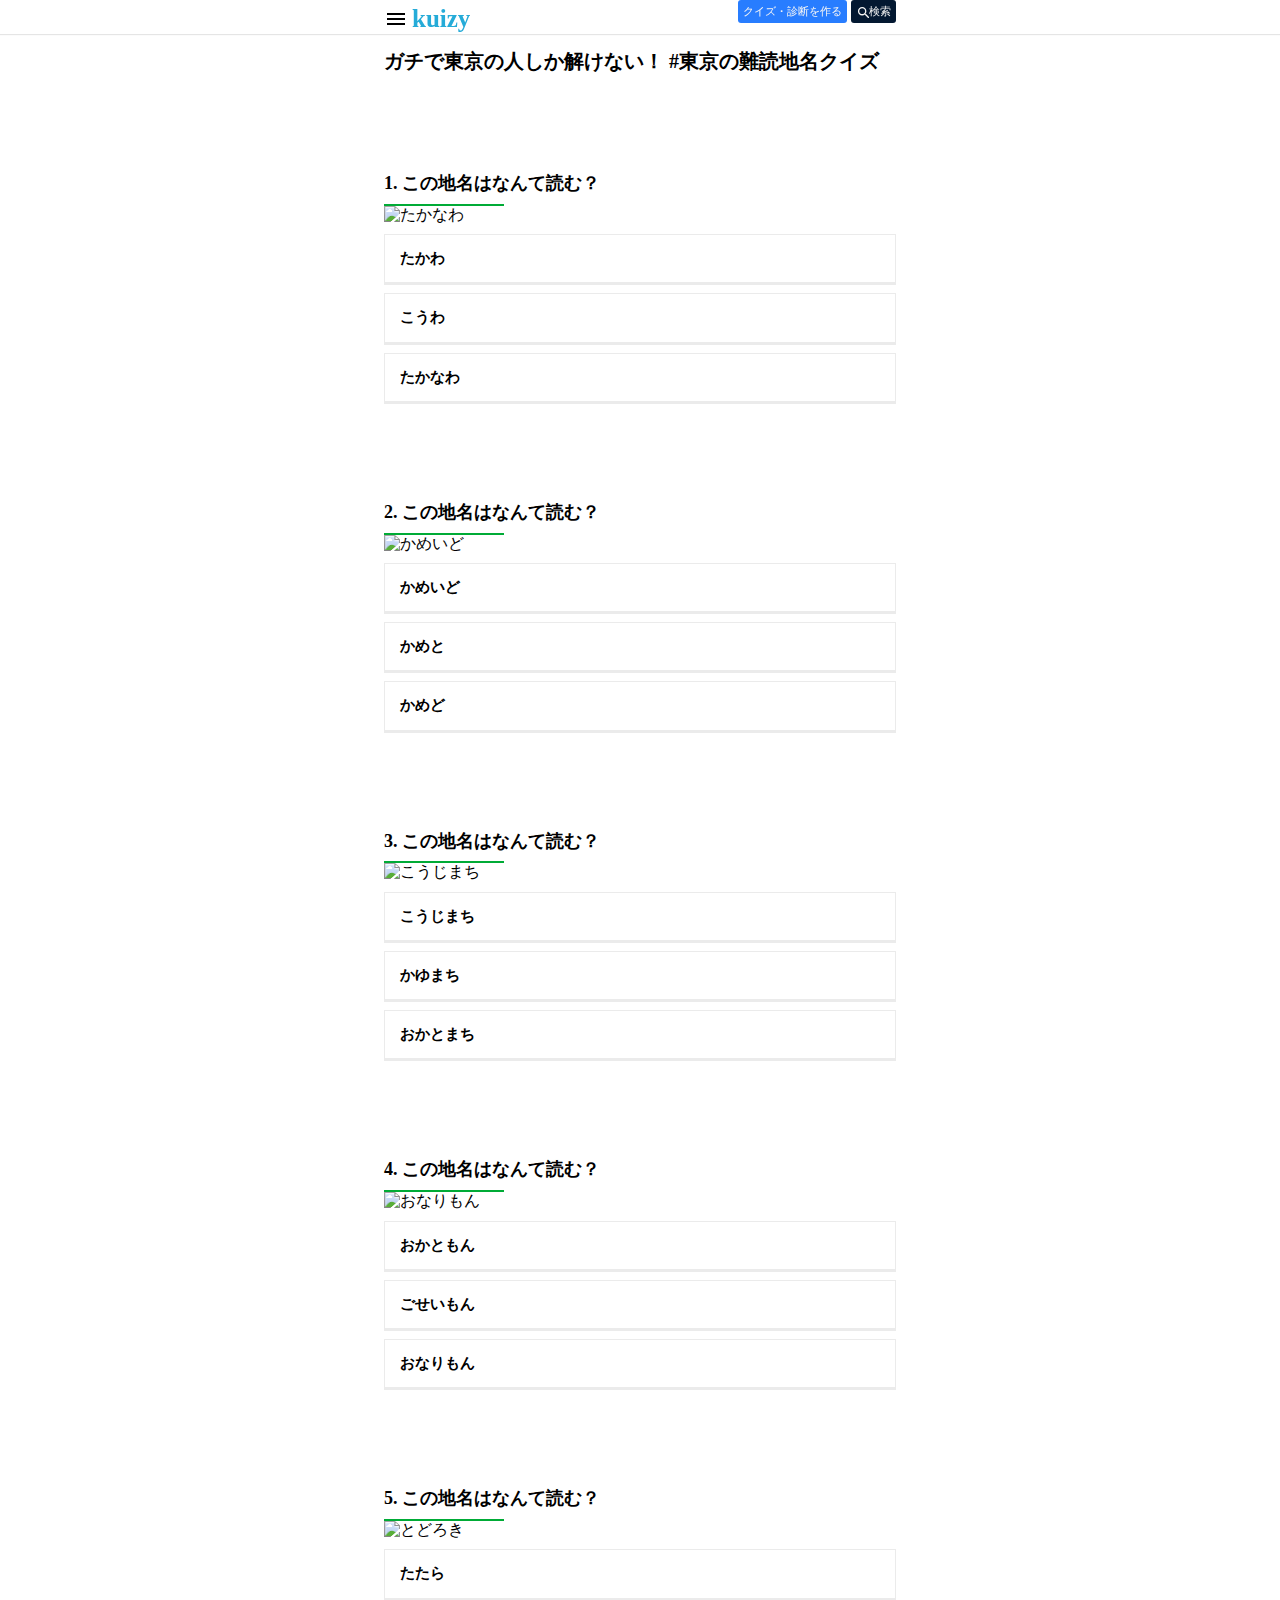
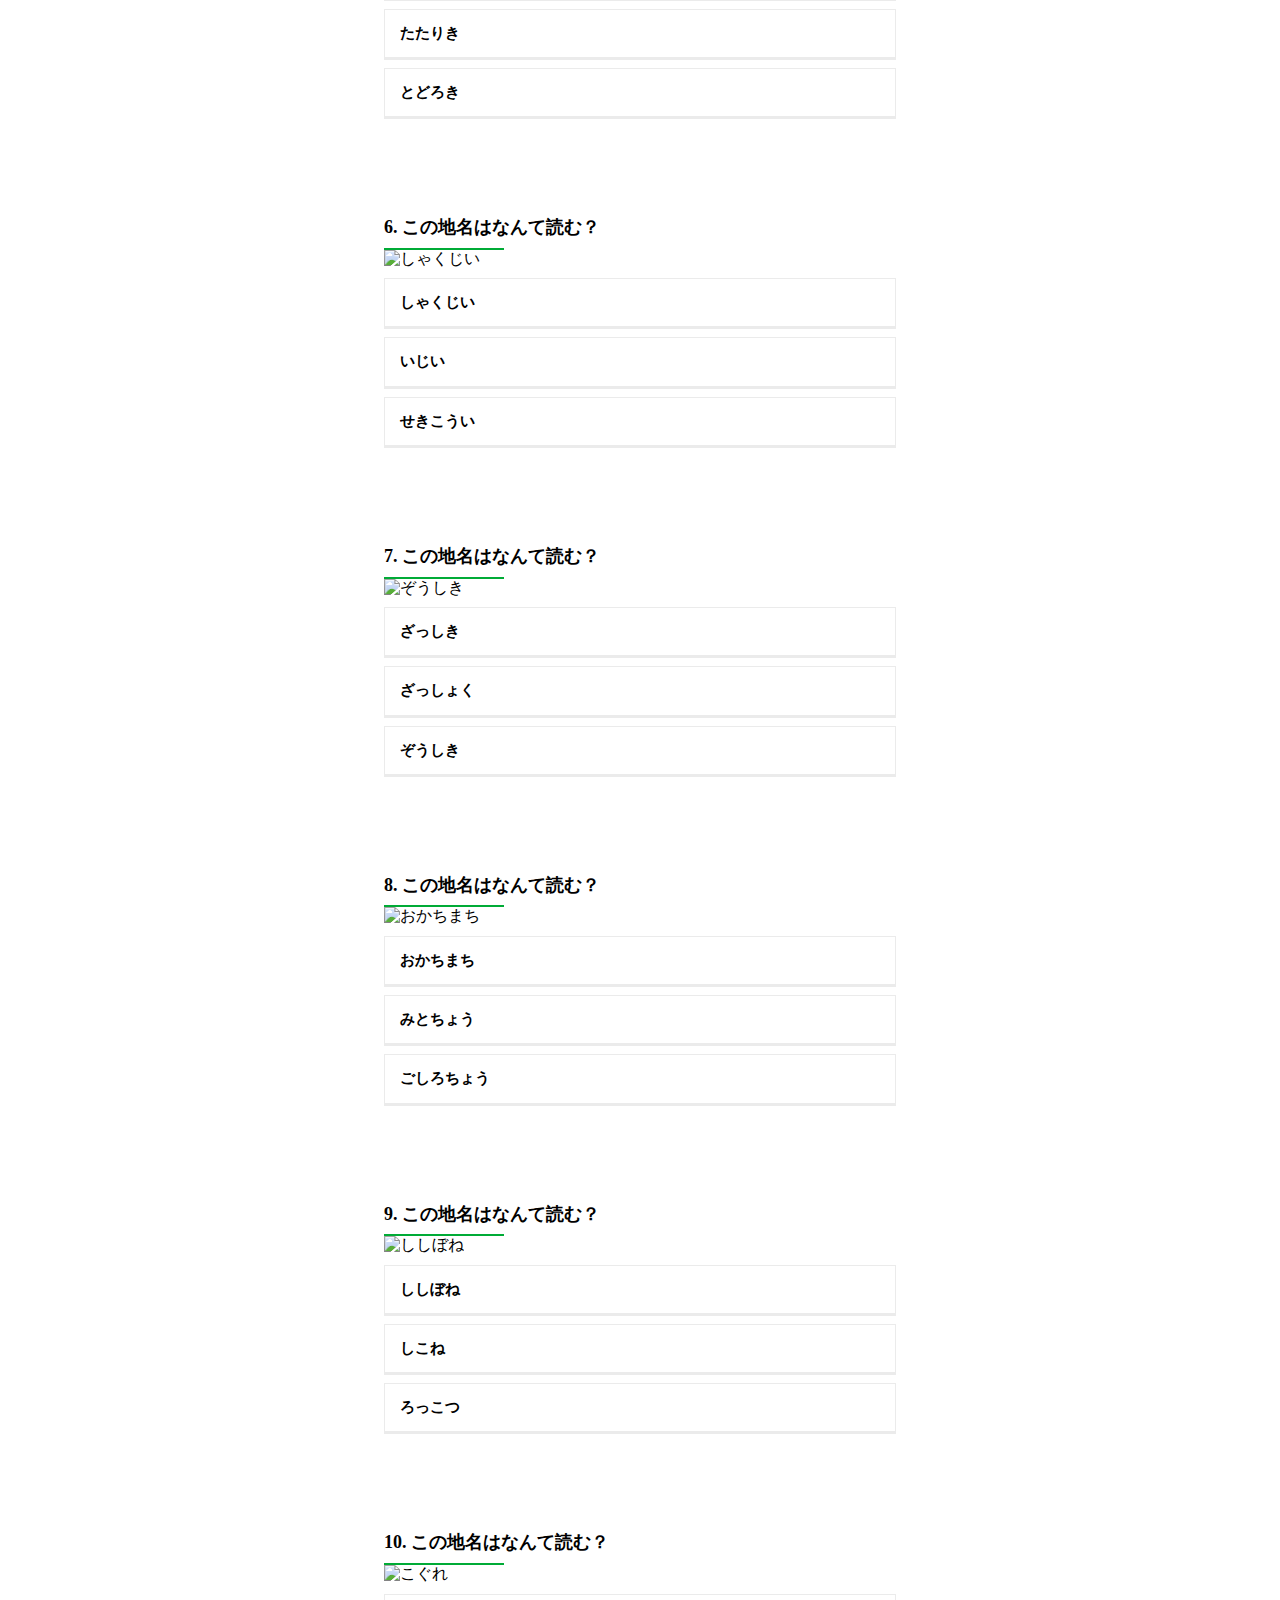
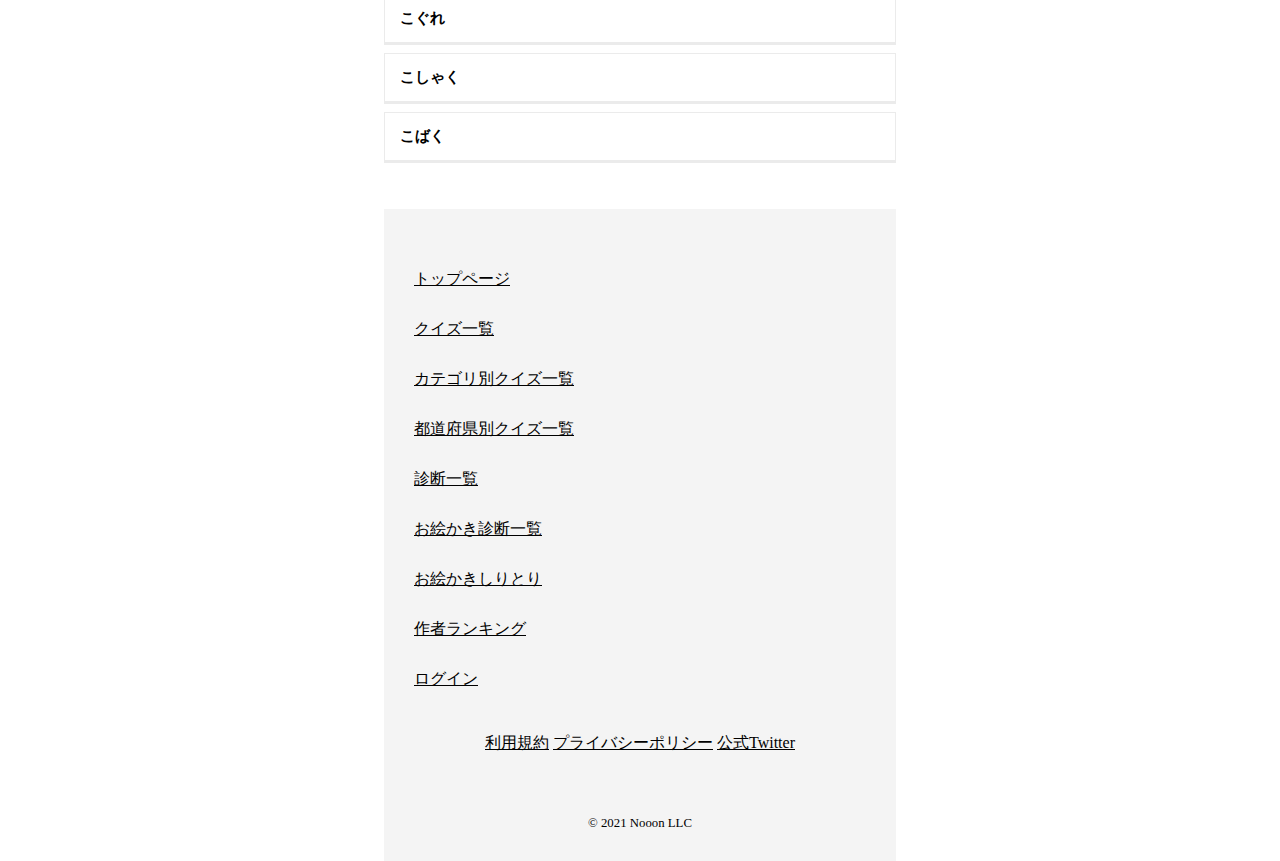
==== commit 874d0b2a: "フッターまで完成しました" ====
--- a/kuizy/kuizy.html
+++ b/kuizy/kuizy.html
@@ -42,7 +42,7 @@
             <li class="side_list_item"><a href="https://kuizy.net/policy/toc">利用規約</a></li>
             <li class="side_list_item"><a href="https://kuizy.net/policy/pvy">プライバシーポリシー</a></li>
             <li class="side_list_item"><a href="https://nooon.jp/">運営会社</a></li>
-            <li class="side_list_item"><small>&copy; 2021 Nooon LLC</small></li>
+            <li class="side_small"><small>&copy; 2021 Nooon LLC</small></li>
         </ul>
     </side>
     <main class="main">
@@ -59,6 +59,24 @@
             <script src="kuizy.js"></script>
         </section>
     </main>
+    <footer class="footer">
+        <ul class="footer_list">
+            <li class="footer_list_item"><a href="https://kuizy.net/">トップページ</a></li>
+            <li class="footer_list_item"><a href="https://kuizy.net/quiz">クイズ一覧</a></li>
+            <li class="footer_list_item"><a href="https://kuizy.net/quiz/tags">カテゴリ別クイズ一覧</a></li>
+            <li class="footer_list_item"><a href="https://kuizy.net/quiz/local">都道府県別クイズ一覧</a></li>
+            <li class="footer_list_item"><a href="https://kuizy.net/analysis">診断一覧</a></li>
+            <li class="footer_list_item"><a href="https://kuizy.net/sketch">お絵かき診断一覧</a></li>
+            <li class="footer_list_item"><a href="https://shiritori.kuizy.net/">お絵かきしりとり</a></li>
+            <li class="footer_list_item"><a href="https://kuizy.net/creators">作者ランキング</a></li>
+            <li class="footer_list_item"><a href="https://kuizy.net/prepare">ログイン</a></li>
+        </ul>
+        <ul class="footer_list_others">
+            <li class="footer_list_others_item"><a href="https://kuizy.net/policy/toc">利用規約</a></li>
+            <li class="footer_list_others_item"><a href="https://kuizy.net/policy/pvy">プライバシーポリシー</a></li>
+            <li class="footer_list_others_item"><a href="https://twitter.com/kuizy_net">公式Twitter</a></li>
+        </ul>
+        <p class="footer_small"><small>&copy; 2021 Nooon LLC</small></p>
+    </footer>
 </body>
-
 </html>--- a/kuizy/kuizy.css
+++ b/kuizy/kuizy.css
@@ -29,7 +29,6 @@
             margin-right: 30%;
             margin-bottom: 7px;
             vertical-align: middle;
-            display: inline-block;
         }
         /* クイズ・診断をつくる */
         .header_list_item_create {
@@ -77,6 +76,13 @@
             padding-bottom: 15px;
             padding-top: 15px;
             padding-left: 3px;
+        }
+        .side_small {
+            font-size: 15px;
+            width: 100%;
+            text-align: center;
+            padding-bottom: 15px;
+            padding-top: 15px;
         }
 
 
@@ -192,4 +198,28 @@
             pointer-events: none;
         }
 
-
+        .footer {
+            background-color: #f4f4f4;
+            margin-left: 30%;
+            margin-right: 30%;
+        }
+        .footer_list {
+            width: 500px;
+            padding-left: 30px;
+            padding-top: 45px;
+            line-height: 50px;
+        }
+        .footer_list_item,.footer_list_others_item{
+            text-decoration: underline;
+        }
+        .footer_list_others,.footer_small {
+            width: 100%;
+            text-align: center;
+            padding-top: 30px;
+            padding-bottom: 30px;
+        }
+        .footer_list_others_item {
+            display: inline-block;
+        }
+        
+
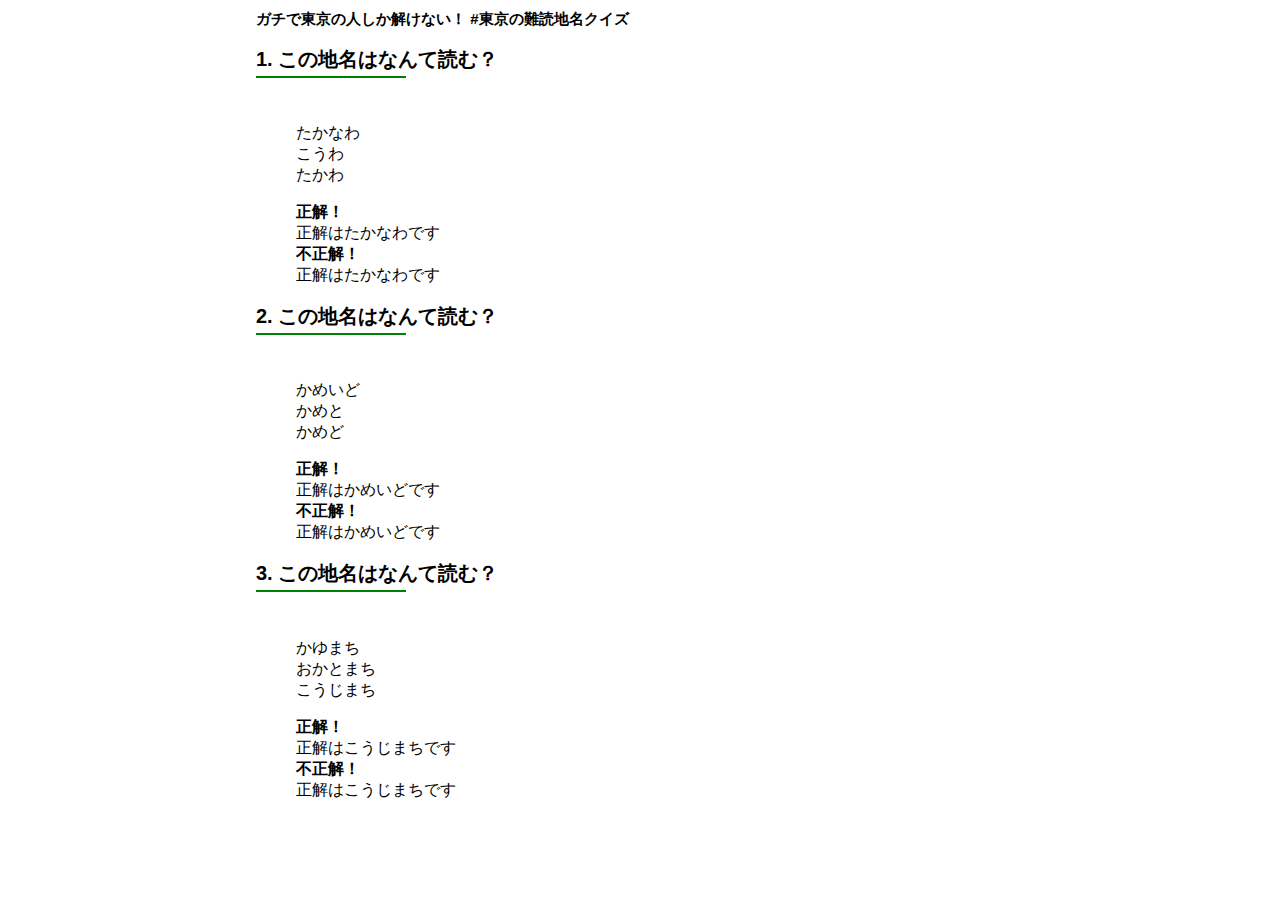
==== commit c6378c21: "jsでhtmlを書けた、ランダム表示、回答欄を作成" ====
--- a/kuizy/kuizy.html
+++ b/kuizy/kuizy.html
@@ -6,77 +6,21 @@
     <meta http-equiv="X-UA-Compatible" content="IE=edge">
     <meta name="viewport" content="width=device-width, initial-scale=1.0">
     <title>kuizy.net</title>
-    <link rel="stylesheet" href="./reset.css">
     <link rel="stylesheet" href="./kuizy.css">
 </head>
 
 <body>
-    <header class="header">
-        <ul class="header_list_left">
-            <li id="headerListItemHumburger" class="header_list_item_humburger"><svg xmlns="http://www.w3.org/2000/svg" width="24" height="24" viewBox="0 0 24 24"><path d="M0 0h24v24H0z" fill="none"></path><path d="M3 18h18v-2H3v2zm0-5h18v-2H3v2zm0-7v2h18V6H3z"></path></svg></li>
-            <li class="header_list_item_kuizy"><a href="https://kuizy.net/">kuizy</a></li>
-        </ul>
-        <ul class="header_list_right">
-            <li class="header_list_item_create"><a href="https://kuizy.net/prepare">クイズ・診断を作る</a></li>
-            <li class="header_list_item_search"><a href="https://kuizy.net/search">
-                <svg xmlns="http://www.w3.org/2000/svg" width="13" height="13" viewBox="0 0 20 20">
-                    <path d="M15.5 14h-.79l-.28-.27C15.41 12.59 16 11.11 16 9.5 16 5.91 13.09 3 9.5 3S3 5.91 3 9.5 5.91 16 9.5 16c1.61 0 3.09-.59 4.23-1.57l.27.28v.79l5 4.99L20.49 19l-4.99-5zm-6 0C7.01 14 5 11.99 5 9.5S7.01 5 9.5 5 14 7.01 14 9.5 11.99 14 9.5 14z"></path>
-                    <path d="M0 0h24v24H0z" fill="none"></path>
-                </svg>検索</a>
-            </li>
-        </ul>
+    <header>
+        <div class="headerInner">
+            <h1>ガチで東京の人しか解けない！ #東京の難読地名クイズ</h1>
+        </div>
     </header>
-    <side id="side" class="side">
-        <div id="side_space" class="side_space"></div>
-        <ul class="side_list">
-            <li class="side_list_item"><a href="https://api.twitter.com/oauth/authorize?oauth_token=sG2eNAAAAAAAX8QvAAABfe8g7Kc">ログイン</a></li>
-            <li class="side_list_item"><a href="https://kuizy.net/quiz">クイズ</a></li>
-            <li class="side_list_item"><a href="https://kuizy.net/analysis">診断</a></li>
-            <li class="side_list_item"><a href="https://kuizy.net/sketch">お絵かき診断</a></li>
-            <li class="side_list_item"><a href="https://shiritori.kuizy.net/">お絵かきしりとり</a></li>
-            <li class="side_list_item"><a href="https://kuizy.net/app/index">スマートフォンアプリ</a></li>
-            <li class="side_list_item"><a href="https://kuizy.net/creators">作者ランキング</a></li>
-            <li class="side_list_item"><a href="https://twitter.com/kuizy_net">公式Twitter</a></li>
-            <li class="side_list_item"><a href="https://tayori.com/faq/f7ff5d02fc7486a40dc9dbfb1f16b5960a5a134c">よくある質問</a></li>
-            <li class="side_list_item"><a href="https://kuizy.net/inquiry">お問い合わせ</a></li>
-            <li class="side_list_item"><a href="https://kuizy.net/policy/toc">利用規約</a></li>
-            <li class="side_list_item"><a href="https://kuizy.net/policy/pvy">プライバシーポリシー</a></li>
-            <li class="side_list_item"><a href="https://nooon.jp/">運営会社</a></li>
-            <li class="side_small"><small>&copy; 2021 Nooon LLC</small></li>
-        </ul>
-    </side>
-    <main class="main">
-        <h1 class="title">ガチで東京の人しか解けない！ #東京の難読地名クイズ</h1>
-        <section class="quiz">
-        <!-- beforebegin -->
-        <div id="question">
-            <!-- afterbegin -->
-            <!-- beforeend -->
-        </div>
-        <!-- afterend -->
-        
-        
-            <script src="kuizy.js"></script>
-        </section>
+    <main>
+
+        <div id="mainInner" class="mainInner"></div>
     </main>
-    <footer class="footer">
-        <ul class="footer_list">
-            <li class="footer_list_item"><a href="https://kuizy.net/">トップページ</a></li>
-            <li class="footer_list_item"><a href="https://kuizy.net/quiz">クイズ一覧</a></li>
-            <li class="footer_list_item"><a href="https://kuizy.net/quiz/tags">カテゴリ別クイズ一覧</a></li>
-            <li class="footer_list_item"><a href="https://kuizy.net/quiz/local">都道府県別クイズ一覧</a></li>
-            <li class="footer_list_item"><a href="https://kuizy.net/analysis">診断一覧</a></li>
-            <li class="footer_list_item"><a href="https://kuizy.net/sketch">お絵かき診断一覧</a></li>
-            <li class="footer_list_item"><a href="https://shiritori.kuizy.net/">お絵かきしりとり</a></li>
-            <li class="footer_list_item"><a href="https://kuizy.net/creators">作者ランキング</a></li>
-            <li class="footer_list_item"><a href="https://kuizy.net/prepare">ログイン</a></li>
-        </ul>
-        <ul class="footer_list_others">
-            <li class="footer_list_others_item"><a href="https://kuizy.net/policy/toc">利用規約</a></li>
-            <li class="footer_list_others_item"><a href="https://kuizy.net/policy/pvy">プライバシーポリシー</a></li>
-            <li class="footer_list_others_item"><a href="https://twitter.com/kuizy_net">公式Twitter</a></li>
-        </ul>
-        <p class="footer_small"><small>&copy; 2021 Nooon LLC</small></p>
-    </footer>
+<script src="/kuizy/kuizy.js"></script>
+
 </body>
+
 </html>--- a/kuizy/kuizy.css
+++ b/kuizy/kuizy.css
@@ -1,225 +1,72 @@
-        /* ヘッダー全体 */
-        .header {
+        * {
+            margin-left: auto;
+            margin-right: auto;
+        }
+        
+        body {
+            font-family: sans-serif;
+            background-image: url(IMG_2963.heic);
+            background-size: 100px 100px;
+            margin: 0 auto;
+        }
+        
+        h1 {
+            font-size: 15px;
+            /* text-align: center; */
+        }
+        
+
+        
+        h2 {
+            position: relative;
+            font-size: 20px;
+        }
+        
+        h2::before {
+            content: '';
+            position: absolute;
+            width: 150px;
+            height: 2px;
+            background-color: green;
+            transform: translateY(30px);
+        }
+        
+        
+        body {
+            margin: 0 auto;
+            width: 60%;
+        }
+        ul {
+            list-style: none;
+        }
+        .choicesBox {
+
+        }
+        .choices .answerBox{
+            background: white;
             width: 100%;
-            position: fixed;
-            box-shadow: 0px 1px 1px 0px rgba(0,0,0,0.1);
-            /* z-index: 0; */
-            background: #ffffff;
+            height: 50px;
+            margin: 10px;
+            padding-left: 10px;
+            box-shadow: 0px 1px 3px rgb(204, 202, 202);
+            justify-content: center;
+            align-items: center;
+            flex-direction: column;
+            /* vertical-align: middle; */
+            line-height: 50px;
+            font-weight: bold;
         }
-        /* 左側部分　ハンバーガーとkuizyの文字 */
-        .header_list_left {
-            margin-left: 30%;
-            margin-top: 5px;
-            display: inline-block;
-        }
-        /* ハンバーガー */
-        .header_list_item_humburger {
-            display: inline-block;
-        }
-        /* kuizyの文字 */
-        .header_list_item_kuizy {
-            color: #25ABD8;
-            font-size: 25px;
-            font-weight: bold;
-            display: inline-block;
-        }
-        /* 右側部分「クイズ・診断をつくる」と「検索」 */
-        .header_list_right {
-            float: right;
-            margin-right: 30%;
-            margin-bottom: 7px;
-            vertical-align: middle;
-        }
-        /* クイズ・診断をつくる */
-        .header_list_item_create {
-            border-radius: 3px;
-            background-color: #287dff;
-            font-size: 11px;
-            padding: 5px;
-            color: #f5f5f5;
-            display: inline-block;
-        }
-        /* 検索 */
-        .header_list_item_search {
-            border-radius: 3px;
-            background-color: #031831;
-            font-size: 11px;
-            padding: 5px;
-            color: #f5f5f5;
-            display: inline-block;
-        }
-        /* 検索の虫眼鏡部分 */
-        .header_list_item_search svg {
-            fill: #f5f5f5;
-        }
+        
 
 
 
-        /* ハンバーガーをクリックしたときに表示される左側部分 */
-        .side {
-            margin-left: 30%;
-            margin-top: 38px;
-            position: fixed;
-            display: none;
-            width: 40%;
-            height: 100%;
-            background-color: rgba(0,0,0,.3);
-        }
-        .side_list {
-            background-color: #ffffff;
-            width: 50%;
-            height: 100%;
-        }
-        .side_list_item {
-            font-size: 15px;
-            border-bottom: solid 1px rgba(0,0,0,.2);
-            padding-bottom: 15px;
-            padding-top: 15px;
-            padding-left: 3px;
-        }
-        .side_small {
-            font-size: 15px;
+        /* .answerBox{
+            background: rgb(216, 216, 216);
             width: 100%;
-            text-align: center;
-            padding-bottom: 15px;
-            padding-top: 15px;
-        }
-
-
-        .main {
-            margin-left: 30%;
-            margin-right: 30%;
-        }
-        /* ガチで東京の人しか解けない！ #東京の難読地名クイズ */
-        .title {
-            font-size: 20px;
-            font-weight: bold;
-            padding-top: 50px;
-        }
-        /* 1から10番までの全部に適用 */
-        .quiz {
-            margin-bottom: 3em;
-        }
-        /* この地名はなんて読む？ */
-        .question_title {
-            font-size: 18px;
-            font-weight: bold;
-            margin-top: 100px;
-            position: relative;
-            z-index: -1;
-        }
-        /* 1~10のこの地名はなんて読む？ の下線部 */
-        .question_title::after {
-            content: "";
-            position: absolute;
-            display: block;
-            width: 120px;
-            height: 2px;
-            background-color: #00ab36;
-            margin-top: 10px;
-        }
-        .question_img {
-            max-width: 100%;
-            margin-top: 12px;
-        }
-        /* 1~10の３つの選択肢ボックス */
-        .question_list_item {
-            font-size: 15px;
-            border: solid 1px #ebebeb;
-            box-shadow: 0 2px 0 #ebebeb;
-            margin-top: 10px;
-            padding: 15px;
-            font-weight: bold;
-        }
-        /* 1~10の正解は「」です！ */
-        .question_correct_answer {
-            display: none;
-        }
-        /* 1~10の不正解！正解は「」です！ */
-        .question_wrong_answer {
-            display: none;
-        }
-
-
-        /* 正解のボックスを押した後の変化後 */
-        .question_list_item-correct {
-            background-color: #287dff;
-            color: #ffffff;
-        }
-        /* 1~10の正解は「」です！の変化後 */
-        .question_correct_answer-visible {
-            display: block;
-            background-color: #f5f5f5;
-            margin-top: 10px;
-            padding: 15px;
-            position: relative;
-            line-height: 35px;
-            pointer-events: none;
-        }
-        /* 1~10の正解は「」です！の下線部。変化後 */
-        .question_correct_answer-visible::before {
-            content: "";
-            position: absolute;
-            display: inline-block;
-            width: 50px;
-            height: 4px;
-            background-color: #287dff;
-            margin-top: 30px;
-            font-weight: bold;
-        }
-        /* 不正解のボックスを押した後の変化後 */
-        .question_list_item-wrong {
-            background-color: #ff5128;
-            color: #ffffff;
-        }
-        /* 1~10の不正解！正解は「」です！の変化後 */
-        .question_wrong_answer-visible {
-            display: block;
-            background-color: #f5f5f5;
-            margin-top: 10px;
-            padding: 15px;
-            position: relative;
-            line-height: 35px;
-            pointer-events: none;
-        }
-        /* 1~10の不正解！正解は「」です！の下線部。変化後 */
-        .question_wrong_answer-visible::before {
-            content: "";
-            position: absolute;
-            display: inline-block;
-            width: 50px;
-            height: 4px;
-            background-color: #ff5128;
-            margin-top: 30px;
-            font-weight: bold;
-        }
-        /* 押せないようにする */
-        .question_list_item_don\'tPush {
-            pointer-events: none;
-        }
-
-        .footer {
-            background-color: #f4f4f4;
-            margin-left: 30%;
-            margin-right: 30%;
-        }
-        .footer_list {
-            width: 500px;
-            padding-left: 30px;
-            padding-top: 45px;
+            margin: 10px;
+            padding-left: 10px;
+            justify-content: center;
+            align-items: center;
+            flex-direction: column;
             line-height: 50px;
-        }
-        .footer_list_item,.footer_list_others_item{
-            text-decoration: underline;
-        }
-        .footer_list_others,.footer_small {
-            width: 100%;
-            text-align: center;
-            padding-top: 30px;
-            padding-bottom: 30px;
-        }
-        .footer_list_others_item {
-            display: inline-block;
-        }
-        
-
+        } */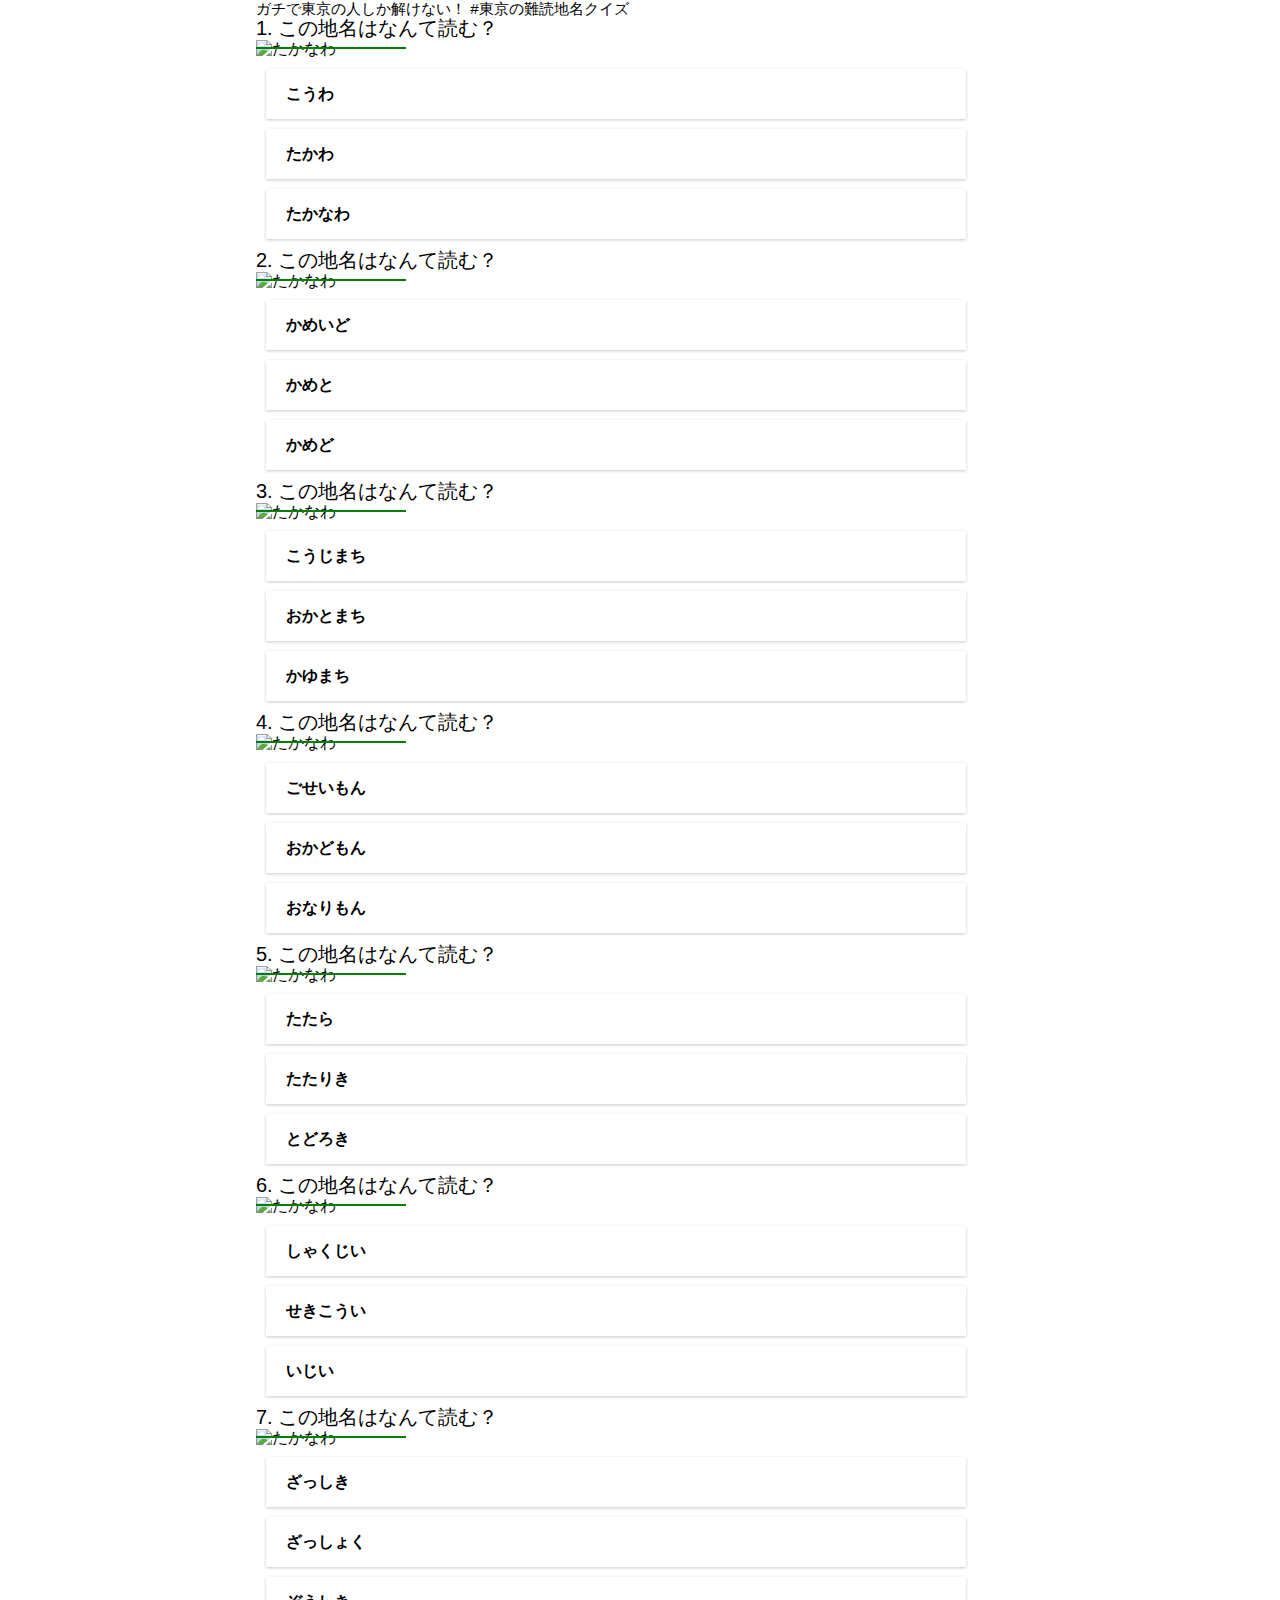
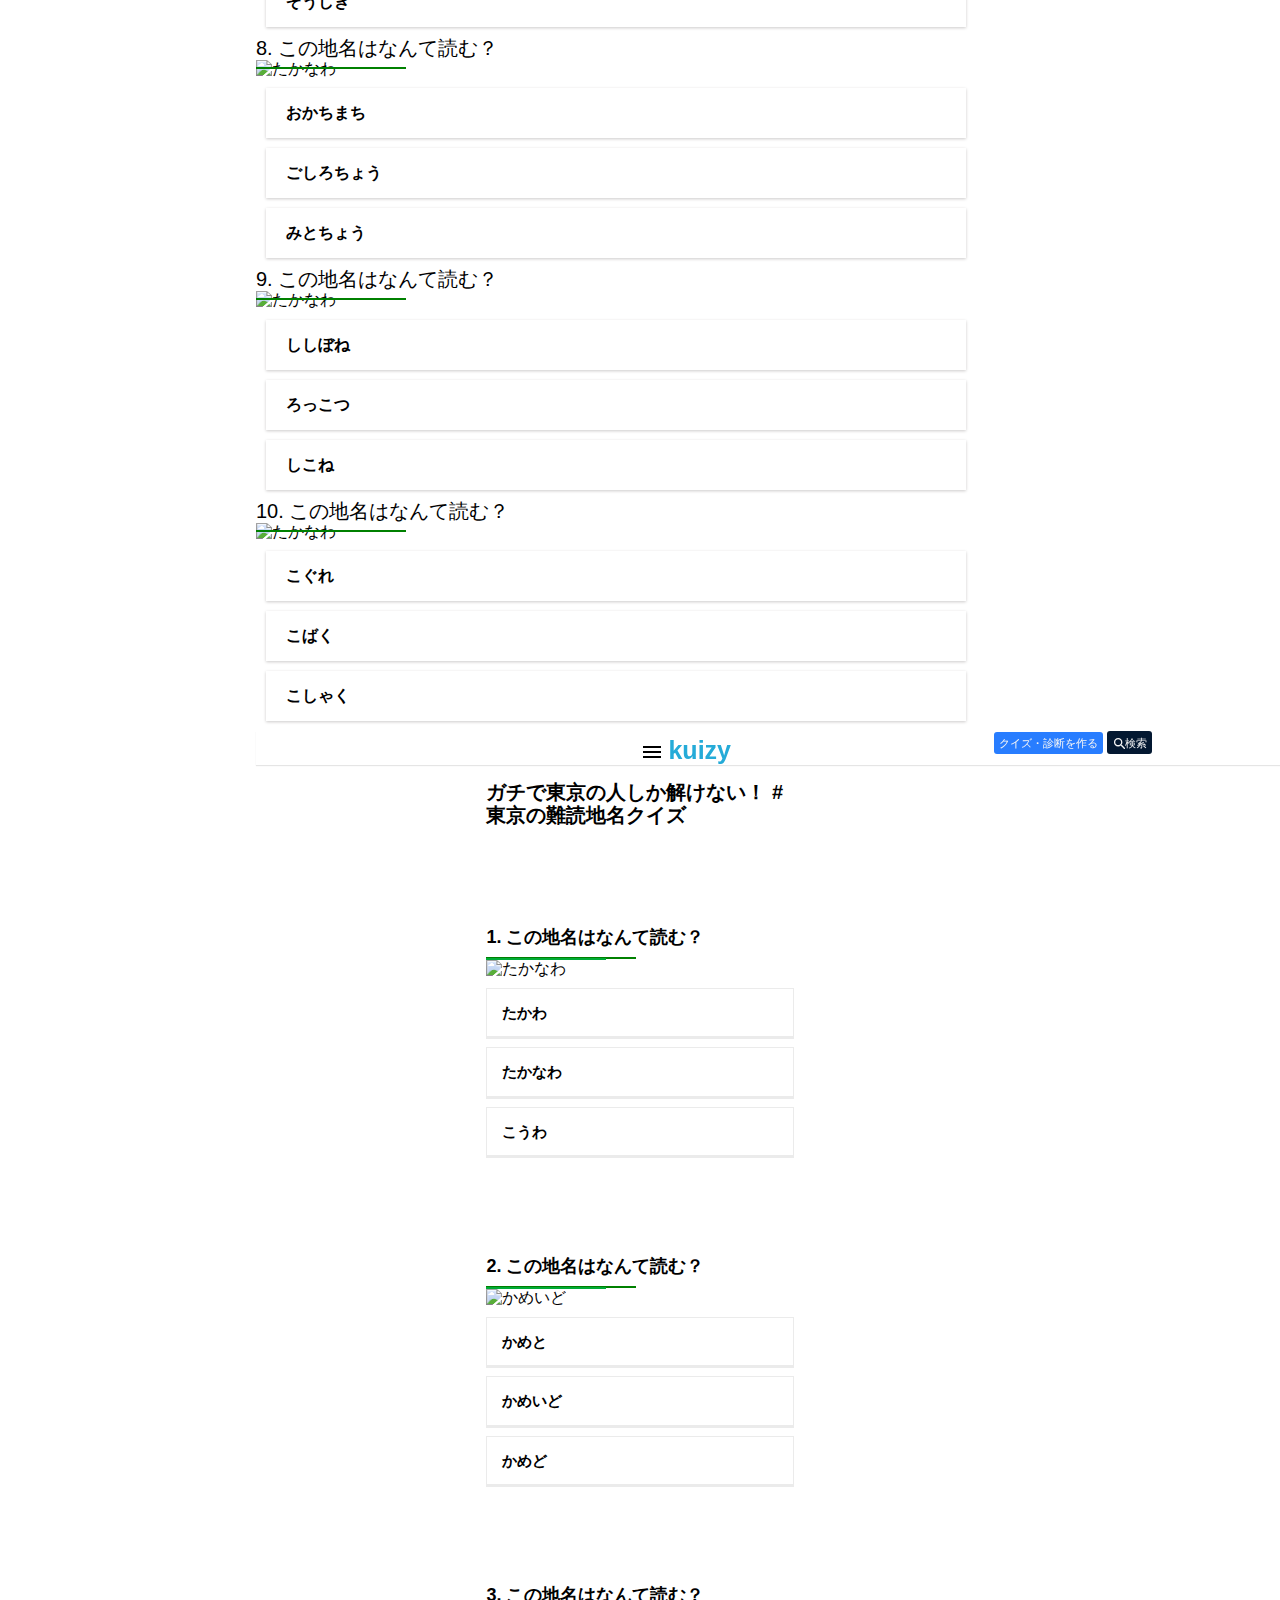
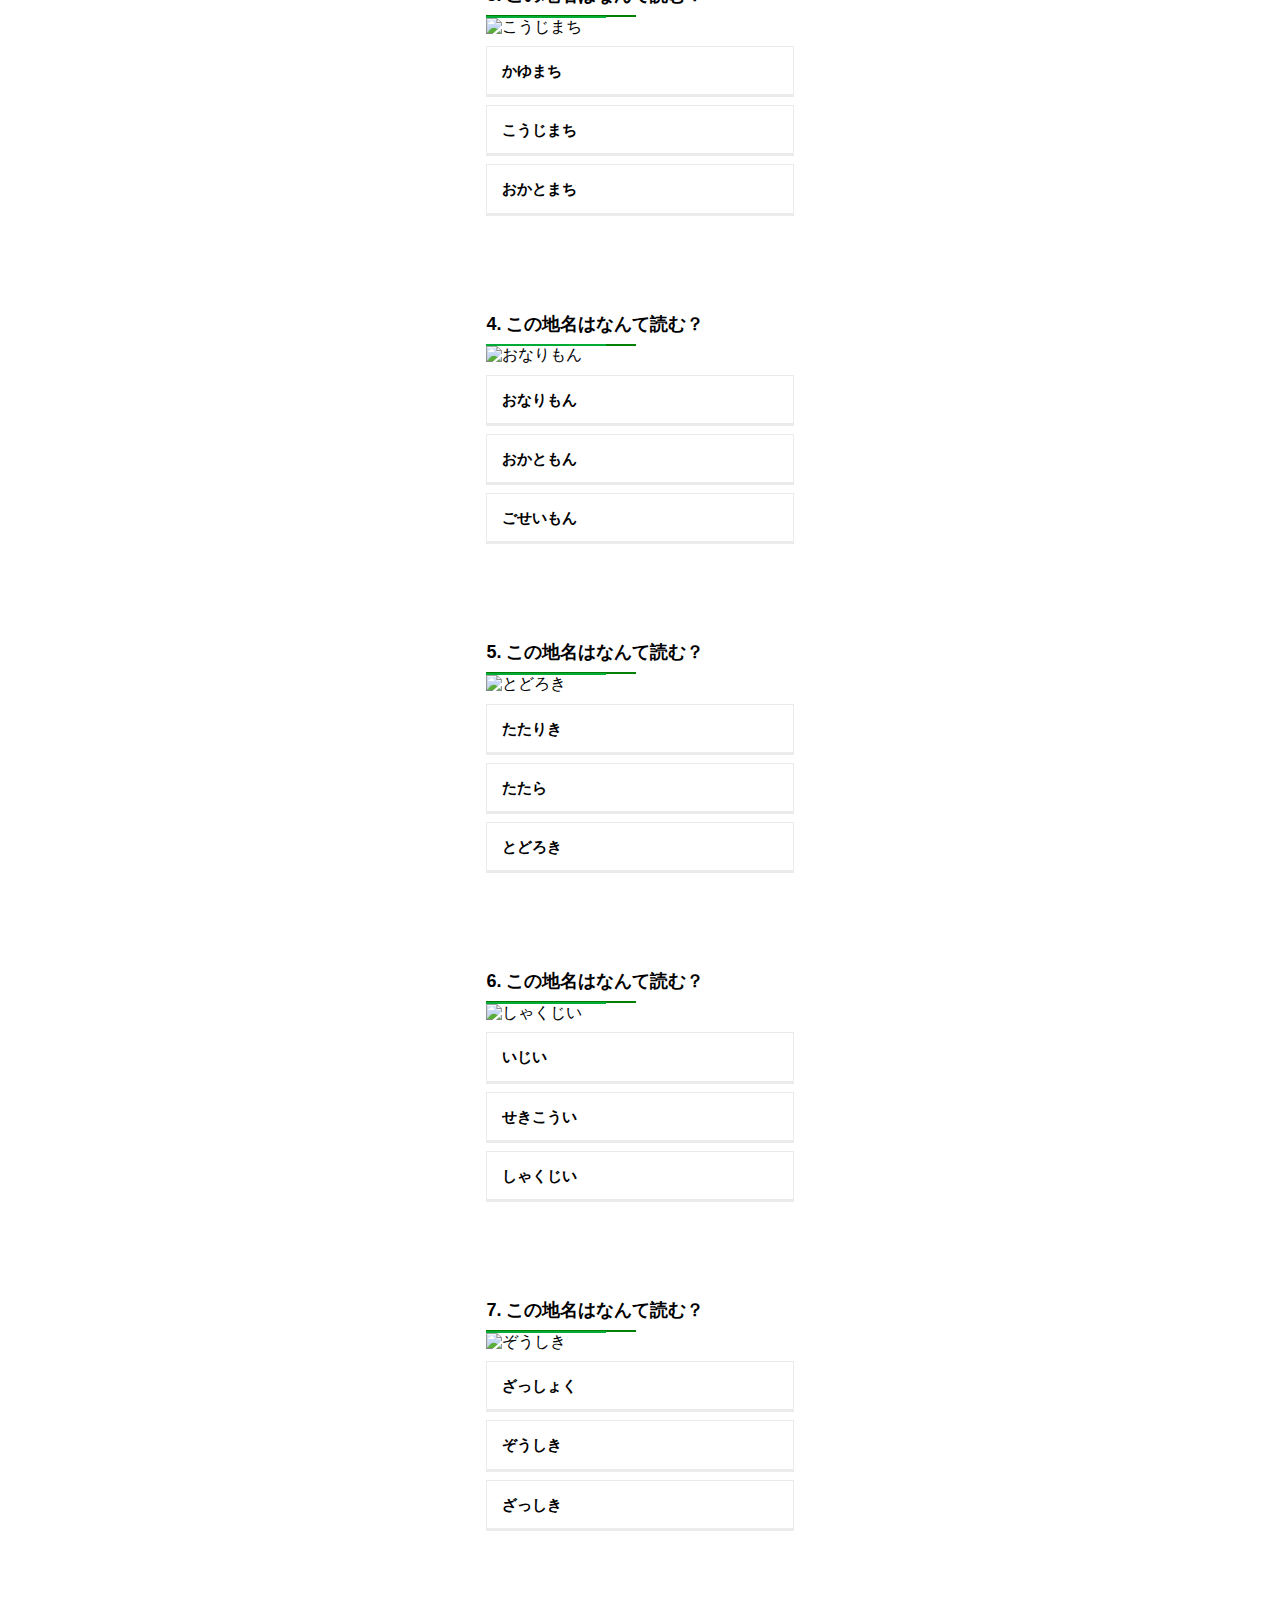
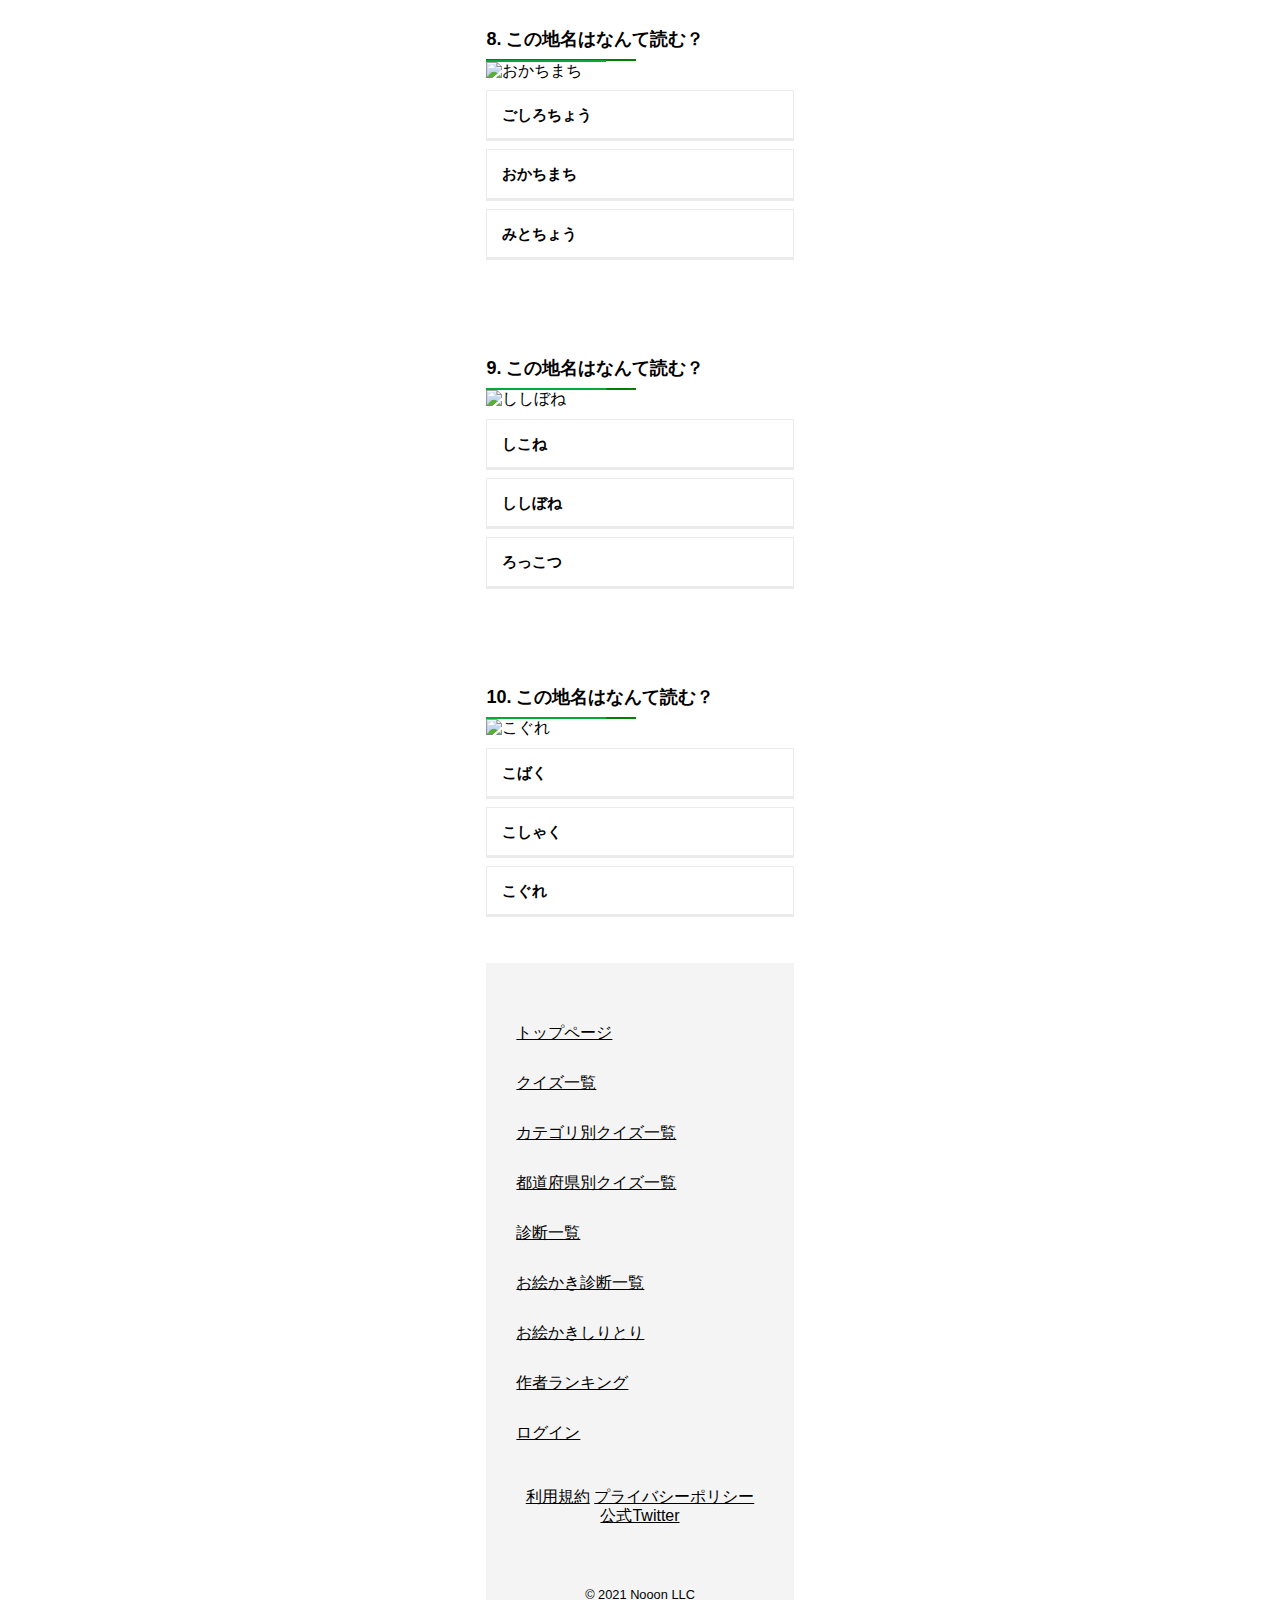
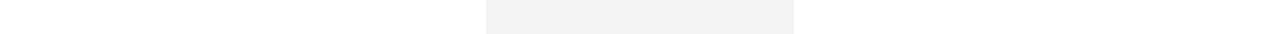
==== commit a74b8355: "Merge branch 'ph1-quizy-main' of github.com:posse-ap/gen2.5-tomo-cha into ph2-quizy-main" ====
--- a/kuizy/kuizy.html
+++ b/kuizy/kuizy.html
@@ -6,6 +6,7 @@
     <meta http-equiv="X-UA-Compatible" content="IE=edge">
     <meta name="viewport" content="width=device-width, initial-scale=1.0">
     <title>kuizy.net</title>
+    <link rel="stylesheet" href="./reset.css">
     <link rel="stylesheet" href="./kuizy.css">
 </head>
 
@@ -16,11 +17,180 @@
         </div>
     </header>
     <main>
+        <div　class="mainInner">
+            <article>
+                <h2>1. この地名はなんて読む？</h2>
+                <img src="https://d1khcm40x1j0f.cloudfront.net/quiz/34d20397a2a506fe2c1ee636dc011a07.png" alt="たかなわ">
+                <ul>
+                    <li class="choices"><b> &emsp; こうわ</b></li>
+                    <li class="choices"><b> &emsp; たかわ</b></li>
+                    <li class="choices"><b> &emsp; たかなわ</b></li>
+                </ul>
+            </article>
+            <article>
+                <h2>2. この地名はなんて読む？</h2>
+                <img src="https://d1khcm40x1j0f.cloudfront.net/quiz/512b8146e7661821c45dbb8fefedf731.png" alt="たかなわ">
+                <ul>
+                    <li class="choices"><b> &emsp; かめいど</b></li>
+                    <li class="choices"><b> &emsp; かめと</b></li>
+                    <li class="choices"><b> &emsp; かめど</b></li>
+                </ul>
+            </article>
+            <article>
+                <h2>3. この地名はなんて読む？</h2>
+                <img src="https://d1khcm40x1j0f.cloudfront.net/quiz/ad4f8badd896f1a9b527c530ebf8ac7f.png" alt="たかなわ">
+                <ul>
+                    <li class="choices"><b> &emsp; こうじまち</b></li>
+                    <li class="choices"><b> &emsp; おかとまち</b></li>
+                    <li class="choices"><b> &emsp; かゆまち</b></li>
+                </ul>
+            </article>
+            <article>
+                <h2>4. この地名はなんて読む？</h2>
+                <img src="https://d1khcm40x1j0f.cloudfront.net/quiz/ee645c9f43be1ab3992d121ee9e780fb.png" alt="たかなわ">
+                <ul>
+                    <li class="choices"><b> &emsp; ごせいもん</b></li>
+                    <li class="choices"><b> &emsp; おかどもん</b></li>
+                    <li class="choices"><b> &emsp; おなりもん</b></li>
+                </ul>
+            </article>
+            <article>
+                <h2>5. この地名はなんて読む？</h2>
+                <img src="https://d1khcm40x1j0f.cloudfront.net/quiz/6a235aaa10f0bd3ca57871f76907797b.png" alt="たかなわ">
+                <ul>
+                    <li class="choices"><b> &emsp; たたら</b></li>
+                    <li class="choices"><b> &emsp; たたりき</b></li>
+                    <li class="choices"><b> &emsp; とどろき</b></li>
+                </ul>
+            </article>
+            <article>
+                <h2>6. この地名はなんて読む？</h2>
+                <img src="https://d1khcm40x1j0f.cloudfront.net/quiz/0b6789cf496fb75191edf1e3a6e05039.png" alt="たかなわ">
+                <ul>
+                    <li class="choices"><b> &emsp; しゃくじい</b></li>
+                    <li class="choices"><b> &emsp; せきこうい</b></li>
+                    <li class="choices"><b> &emsp; いじい</b></li>
+                </ul>
+            </article>
+            <article>
+                <h2>7. この地名はなんて読む？</h2>
+                <img src="https://d1khcm40x1j0f.cloudfront.net/quiz/23e698eec548ff20a4f7969ca8823c53.png" alt="たかなわ">
+                <ul>
+                    <li class="choices"><b> &emsp; ざっしき</b></li>
+                    <li class="choices"><b> &emsp; ざっしょく</b></li>
+                    <li class="choices"><b> &emsp; ぞうしき</b></li>
+                </ul>
+            </article>
+            <article>
+                <h2>8. この地名はなんて読む？</h2>
+                <img src="https://d1khcm40x1j0f.cloudfront.net/quiz/50a753d151d35f8602d2c3e2790ea6e4.png" alt="たかなわ">
+                <ul>
+                    <li class="choices"><b> &emsp; おかちまち</b></li>
+                    <li class="choices"><b> &emsp; ごしろちょう</b></li>
+                    <li class="choices"><b> &emsp; みとちょう</b></li>
+                </ul>
+            </article>
+            <article>
+                <h2>9. この地名はなんて読む？</h2>
+                <img src="https://d1khcm40x1j0f.cloudfront.net/words/8cad76c39c43e2b651041c6d812ea26e.png" alt="たかなわ">
+                <ul>
+                    <li class="choices"><b> &emsp; ししぼね</b></li>
+                    <li class="choices"><b> &emsp; ろっこつ</b></li>
+                    <li class="choices"><b> &emsp; しこね</b></li>
+                </ul>
+            </article>
+            <article>
+                <h2>10. この地名はなんて読む？</h2>
+                <img src="https://d1khcm40x1j0f.cloudfront.net/words/34508ddb0789ee73471b9f17977e7c9c.png" alt="たかなわ">
+                <ul>
+                    <li class="choices"><b> &emsp; こぐれ</b></li>
+                    <li class="choices"><b> &emsp; こばく</b></li>
+                    <li class="choices"><b> &emsp; こしゃく</b></li>
+                </ul>
+            </article>
+            </div>
+    </main>
 
-        <div id="mainInner" class="mainInner"></div>
-    </main>
-<script src="/kuizy/kuizy.js"></script>
+
+
+
+
+
+
+
+
+
+
+
 
 </body>
 
+    <header class="header">
+        <ul class="header_list_left">
+            <li id="headerListItemHumburger" class="header_list_item_humburger"><svg xmlns="http://www.w3.org/2000/svg" width="24" height="24" viewBox="0 0 24 24"><path d="M0 0h24v24H0z" fill="none"></path><path d="M3 18h18v-2H3v2zm0-5h18v-2H3v2zm0-7v2h18V6H3z"></path></svg></li>
+            <li class="header_list_item_kuizy"><a href="https://kuizy.net/">kuizy</a></li>
+        </ul>
+        <ul class="header_list_right">
+            <li class="header_list_item_create"><a href="https://kuizy.net/prepare">クイズ・診断を作る</a></li>
+            <li class="header_list_item_search"><a href="https://kuizy.net/search">
+                <svg xmlns="http://www.w3.org/2000/svg" width="13" height="13" viewBox="0 0 20 20">
+                    <path d="M15.5 14h-.79l-.28-.27C15.41 12.59 16 11.11 16 9.5 16 5.91 13.09 3 9.5 3S3 5.91 3 9.5 5.91 16 9.5 16c1.61 0 3.09-.59 4.23-1.57l.27.28v.79l5 4.99L20.49 19l-4.99-5zm-6 0C7.01 14 5 11.99 5 9.5S7.01 5 9.5 5 14 7.01 14 9.5 11.99 14 9.5 14z"></path>
+                    <path d="M0 0h24v24H0z" fill="none"></path>
+                </svg>検索</a>
+            </li>
+        </ul>
+    </header>
+    <side id="side" class="side">
+        <div id="side_space" class="side_space"></div>
+        <ul class="side_list">
+            <li class="side_list_item"><a href="https://api.twitter.com/oauth/authorize?oauth_token=sG2eNAAAAAAAX8QvAAABfe8g7Kc">ログイン</a></li>
+            <li class="side_list_item"><a href="https://kuizy.net/quiz">クイズ</a></li>
+            <li class="side_list_item"><a href="https://kuizy.net/analysis">診断</a></li>
+            <li class="side_list_item"><a href="https://kuizy.net/sketch">お絵かき診断</a></li>
+            <li class="side_list_item"><a href="https://shiritori.kuizy.net/">お絵かきしりとり</a></li>
+            <li class="side_list_item"><a href="https://kuizy.net/app/index">スマートフォンアプリ</a></li>
+            <li class="side_list_item"><a href="https://kuizy.net/creators">作者ランキング</a></li>
+            <li class="side_list_item"><a href="https://twitter.com/kuizy_net">公式Twitter</a></li>
+            <li class="side_list_item"><a href="https://tayori.com/faq/f7ff5d02fc7486a40dc9dbfb1f16b5960a5a134c">よくある質問</a></li>
+            <li class="side_list_item"><a href="https://kuizy.net/inquiry">お問い合わせ</a></li>
+            <li class="side_list_item"><a href="https://kuizy.net/policy/toc">利用規約</a></li>
+            <li class="side_list_item"><a href="https://kuizy.net/policy/pvy">プライバシーポリシー</a></li>
+            <li class="side_list_item"><a href="https://nooon.jp/">運営会社</a></li>
+            <li class="side_small"><small>&copy; 2021 Nooon LLC</small></li>
+        </ul>
+    </side>
+    <main class="main">
+        <h1 class="title">ガチで東京の人しか解けない！ #東京の難読地名クイズ</h1>
+        <section class="quiz">
+        <!-- beforebegin -->
+        <div id="question">
+            <!-- afterbegin -->
+            <!-- beforeend -->
+        </div>
+        <!-- afterend -->
+        
+        
+            <script src="kuizy.js"></script>
+        </section>
+    </main>
+    <footer class="footer">
+        <ul class="footer_list">
+            <li class="footer_list_item"><a href="https://kuizy.net/">トップページ</a></li>
+            <li class="footer_list_item"><a href="https://kuizy.net/quiz">クイズ一覧</a></li>
+            <li class="footer_list_item"><a href="https://kuizy.net/quiz/tags">カテゴリ別クイズ一覧</a></li>
+            <li class="footer_list_item"><a href="https://kuizy.net/quiz/local">都道府県別クイズ一覧</a></li>
+            <li class="footer_list_item"><a href="https://kuizy.net/analysis">診断一覧</a></li>
+            <li class="footer_list_item"><a href="https://kuizy.net/sketch">お絵かき診断一覧</a></li>
+            <li class="footer_list_item"><a href="https://shiritori.kuizy.net/">お絵かきしりとり</a></li>
+            <li class="footer_list_item"><a href="https://kuizy.net/creators">作者ランキング</a></li>
+            <li class="footer_list_item"><a href="https://kuizy.net/prepare">ログイン</a></li>
+        </ul>
+        <ul class="footer_list_others">
+            <li class="footer_list_others_item"><a href="https://kuizy.net/policy/toc">利用規約</a></li>
+            <li class="footer_list_others_item"><a href="https://kuizy.net/policy/pvy">プライバシーポリシー</a></li>
+            <li class="footer_list_others_item"><a href="https://twitter.com/kuizy_net">公式Twitter</a></li>
+        </ul>
+        <p class="footer_small"><small>&copy; 2021 Nooon LLC</small></p>
+    </footer>
+</body>
 </html>--- a/kuizy/kuizy.css
+++ b/kuizy/kuizy.css
@@ -15,7 +15,10 @@
             /* text-align: center; */
         }
         
-
+        .underline {
+            display: inline-block;
+            position: relative;
+        }
         
         h2 {
             position: relative;
@@ -31,42 +34,259 @@
             transform: translateY(30px);
         }
         
+        .underline::after {
+            background-color: green;
+            display: block;
+            content: "あ";
+            position: absolute;
+            width: 240px;
+            height: 2px;
+            bottom: -5px;
+        }
         
         body {
             margin: 0 auto;
             width: 60%;
         }
-        ul {
-            list-style: none;
-        }
-        .choicesBox {
-
-        }
-        .choices .answerBox{
+        
+        .choices {
             background: white;
-            width: 100%;
+            width: 700px;
             height: 50px;
             margin: 10px;
-            padding-left: 10px;
             box-shadow: 0px 1px 3px rgb(204, 202, 202);
             justify-content: center;
             align-items: center;
             flex-direction: column;
             /* vertical-align: middle; */
             line-height: 50px;
-            font-weight: bold;
-        }
-        
-
-
-
-        /* .answerBox{
-            background: rgb(216, 216, 216);
+        }
+        
+        ul {
+            list-style: none;
+        }
+        /* ヘッダー全体 */
+        .header {
             width: 100%;
-            margin: 10px;
-            padding-left: 10px;
-            justify-content: center;
-            align-items: center;
-            flex-direction: column;
+            position: fixed;
+            box-shadow: 0px 1px 1px 0px rgba(0,0,0,0.1);
+            /* z-index: 0; */
+            background: #ffffff;
+        }
+        /* 左側部分　ハンバーガーとkuizyの文字 */
+        .header_list_left {
+            margin-left: 30%;
+            margin-top: 5px;
+            display: inline-block;
+        }
+        /* ハンバーガー */
+        .header_list_item_humburger {
+            display: inline-block;
+        }
+        /* kuizyの文字 */
+        .header_list_item_kuizy {
+            color: #25ABD8;
+            font-size: 25px;
+            font-weight: bold;
+            display: inline-block;
+        }
+        /* 右側部分「クイズ・診断をつくる」と「検索」 */
+        .header_list_right {
+            float: right;
+            margin-right: 30%;
+            margin-bottom: 7px;
+            vertical-align: middle;
+        }
+        /* クイズ・診断をつくる */
+        .header_list_item_create {
+            border-radius: 3px;
+            background-color: #287dff;
+            font-size: 11px;
+            padding: 5px;
+            color: #f5f5f5;
+            display: inline-block;
+        }
+        /* 検索 */
+        .header_list_item_search {
+            border-radius: 3px;
+            background-color: #031831;
+            font-size: 11px;
+            padding: 5px;
+            color: #f5f5f5;
+            display: inline-block;
+        }
+        /* 検索の虫眼鏡部分 */
+        .header_list_item_search svg {
+            fill: #f5f5f5;
+        }
+
+
+
+        /* ハンバーガーをクリックしたときに表示される左側部分 */
+        .side {
+            margin-left: 30%;
+            margin-top: 38px;
+            position: fixed;
+            display: none;
+            width: 40%;
+            height: 100%;
+            background-color: rgba(0,0,0,.3);
+        }
+        .side_list {
+            background-color: #ffffff;
+            width: 50%;
+            height: 100%;
+        }
+        .side_list_item {
+            font-size: 15px;
+            border-bottom: solid 1px rgba(0,0,0,.2);
+            padding-bottom: 15px;
+            padding-top: 15px;
+            padding-left: 3px;
+        }
+        .side_small {
+            font-size: 15px;
+            width: 100%;
+            text-align: center;
+            padding-bottom: 15px;
+            padding-top: 15px;
+        }
+
+
+        .main {
+            margin-left: 30%;
+            margin-right: 30%;
+        }
+        /* ガチで東京の人しか解けない！ #東京の難読地名クイズ */
+        .title {
+            font-size: 20px;
+            font-weight: bold;
+            padding-top: 50px;
+        }
+        /* 1から10番までの全部に適用 */
+        .quiz {
+            margin-bottom: 3em;
+        }
+        /* この地名はなんて読む？ */
+        .question_title {
+            font-size: 18px;
+            font-weight: bold;
+            margin-top: 100px;
+            position: relative;
+            z-index: -1;
+        }
+        /* 1~10のこの地名はなんて読む？ の下線部 */
+        .question_title::after {
+            content: "";
+            position: absolute;
+            display: block;
+            width: 120px;
+            height: 2px;
+            background-color: #00ab36;
+            margin-top: 10px;
+        }
+        .question_img {
+            max-width: 100%;
+            margin-top: 12px;
+        }
+        /* 1~10の３つの選択肢ボックス */
+        .question_list_item {
+            font-size: 15px;
+            border: solid 1px #ebebeb;
+            box-shadow: 0 2px 0 #ebebeb;
+            margin-top: 10px;
+            padding: 15px;
+            font-weight: bold;
+        }
+        /* 1~10の正解は「」です！ */
+        .question_correct_answer {
+            display: none;
+        }
+        /* 1~10の不正解！正解は「」です！ */
+        .question_wrong_answer {
+            display: none;
+        }
+
+
+        /* 正解のボックスを押した後の変化後 */
+        .question_list_item-correct {
+            background-color: #287dff;
+            color: #ffffff;
+        }
+        /* 1~10の正解は「」です！の変化後 */
+        .question_correct_answer-visible {
+            display: block;
+            background-color: #f5f5f5;
+            margin-top: 10px;
+            padding: 15px;
+            position: relative;
+            line-height: 35px;
+            pointer-events: none;
+        }
+        /* 1~10の正解は「」です！の下線部。変化後 */
+        .question_correct_answer-visible::before {
+            content: "";
+            position: absolute;
+            display: inline-block;
+            width: 50px;
+            height: 4px;
+            background-color: #287dff;
+            margin-top: 30px;
+            font-weight: bold;
+        }
+        /* 不正解のボックスを押した後の変化後 */
+        .question_list_item-wrong {
+            background-color: #ff5128;
+            color: #ffffff;
+        }
+        /* 1~10の不正解！正解は「」です！の変化後 */
+        .question_wrong_answer-visible {
+            display: block;
+            background-color: #f5f5f5;
+            margin-top: 10px;
+            padding: 15px;
+            position: relative;
+            line-height: 35px;
+            pointer-events: none;
+        }
+        /* 1~10の不正解！正解は「」です！の下線部。変化後 */
+        .question_wrong_answer-visible::before {
+            content: "";
+            position: absolute;
+            display: inline-block;
+            width: 50px;
+            height: 4px;
+            background-color: #ff5128;
+            margin-top: 30px;
+            font-weight: bold;
+        }
+        /* 押せないようにする */
+        .question_list_item_don\'tPush {
+            pointer-events: none;
+        }
+
+        .footer {
+            background-color: #f4f4f4;
+            margin-left: 30%;
+            margin-right: 30%;
+        }
+        .footer_list {
+            width: 500px;
+            padding-left: 30px;
+            padding-top: 45px;
             line-height: 50px;
-        } */+        }
+        .footer_list_item,.footer_list_others_item{
+            text-decoration: underline;
+        }
+        .footer_list_others,.footer_small {
+            width: 100%;
+            text-align: center;
+            padding-top: 30px;
+            padding-bottom: 30px;
+        }
+        .footer_list_others_item {
+            display: inline-block;
+        }
+        
+
